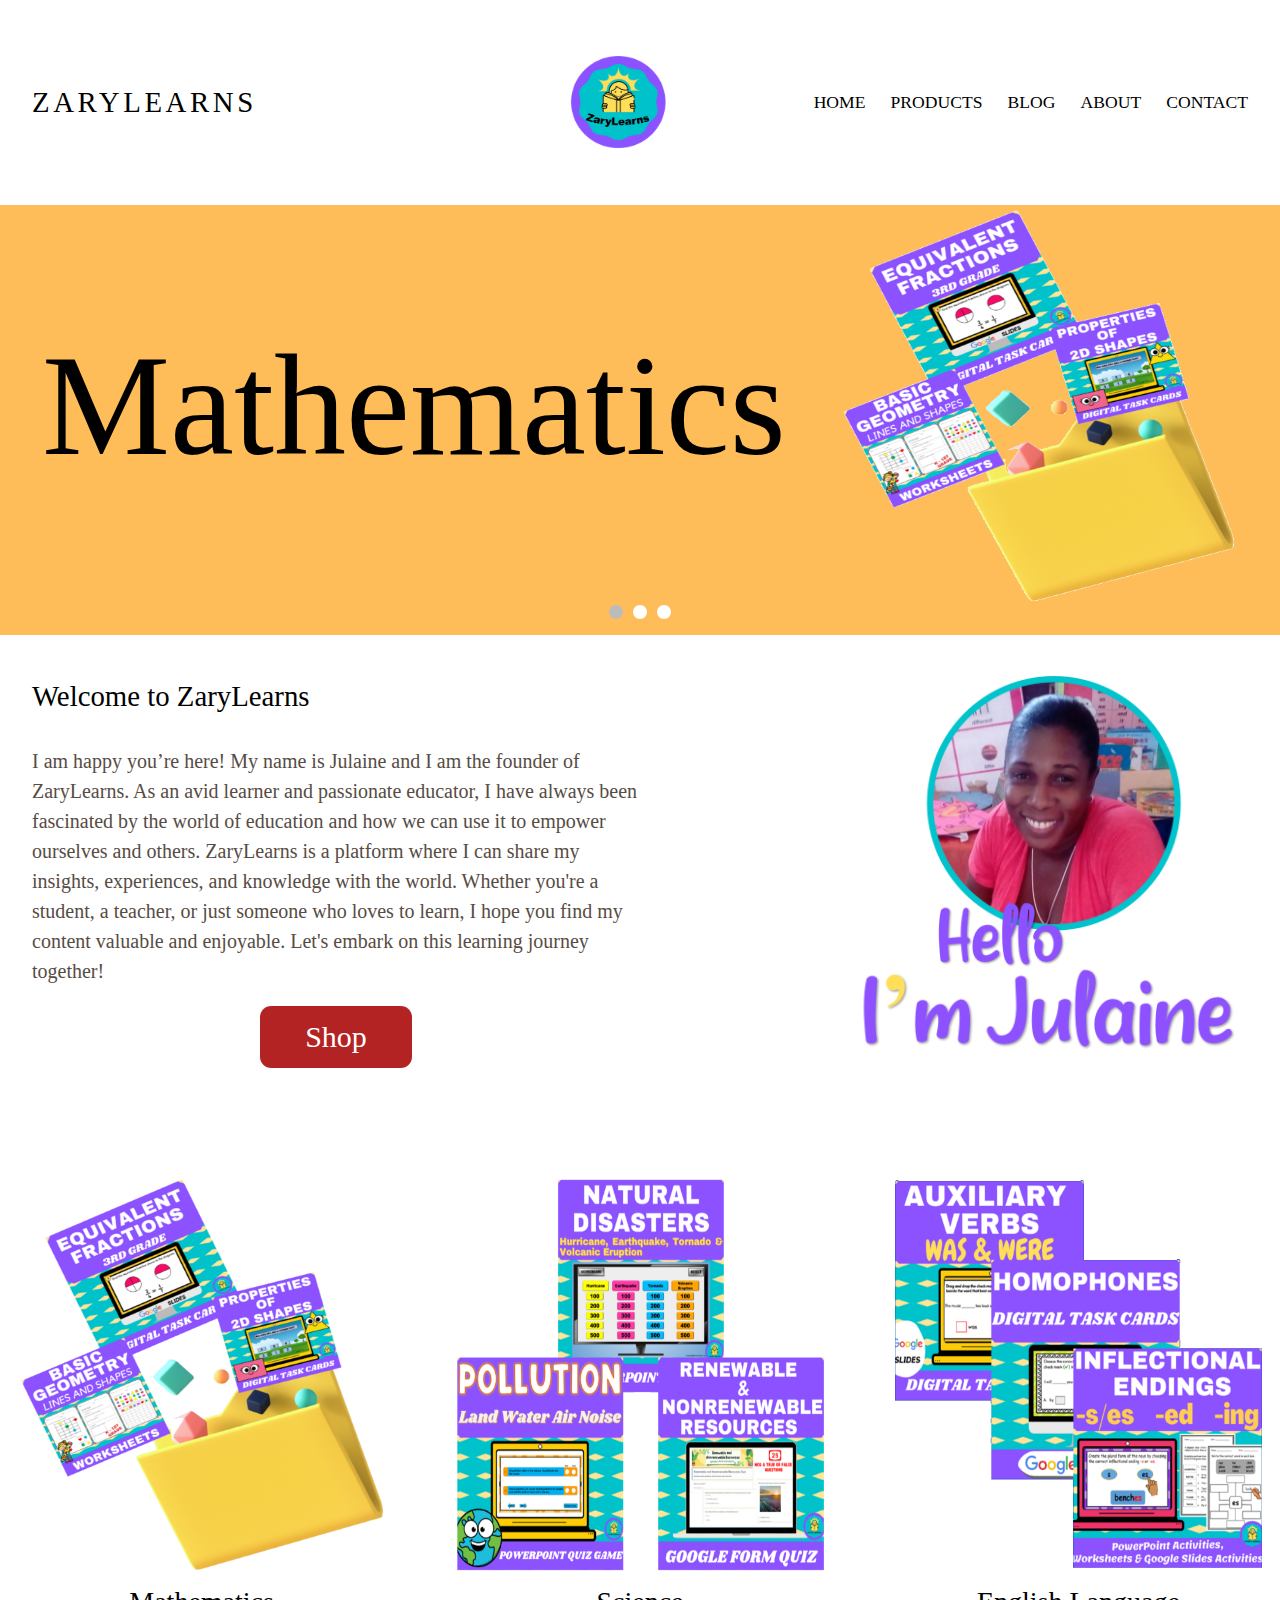
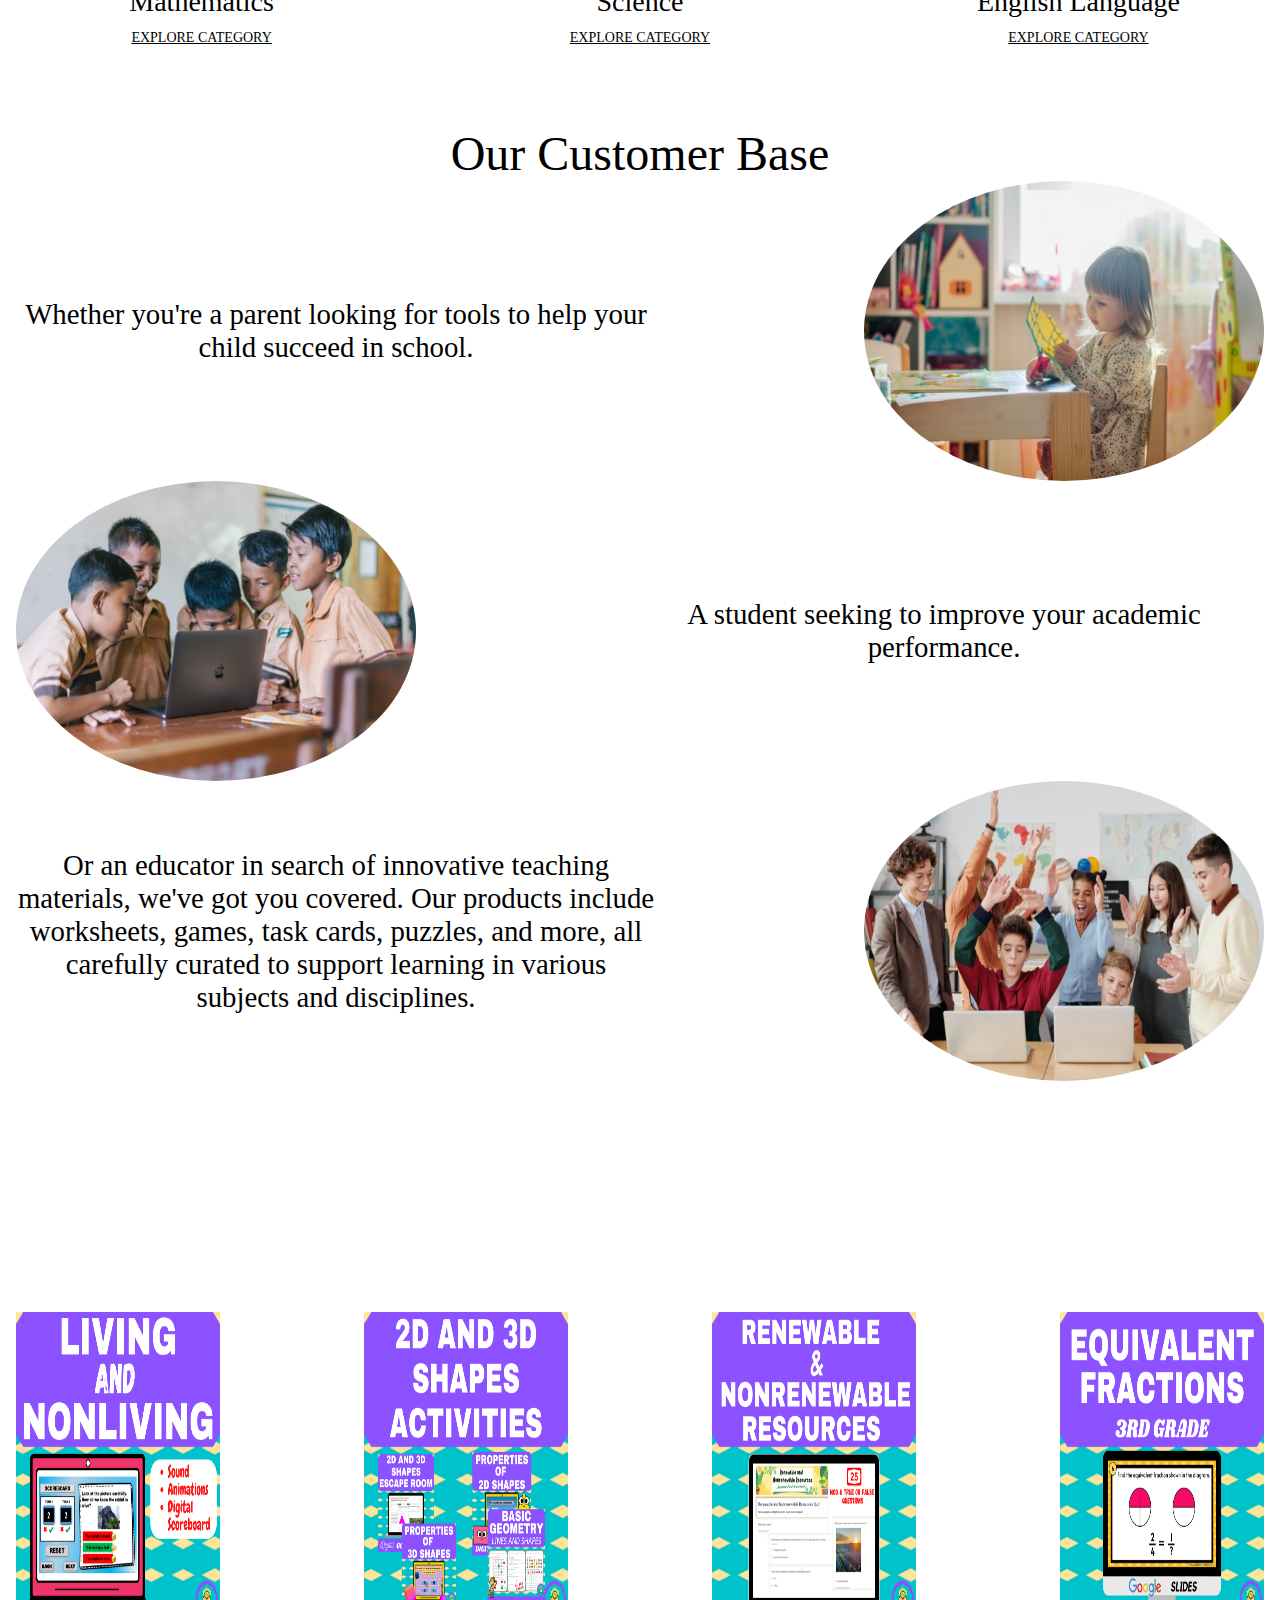
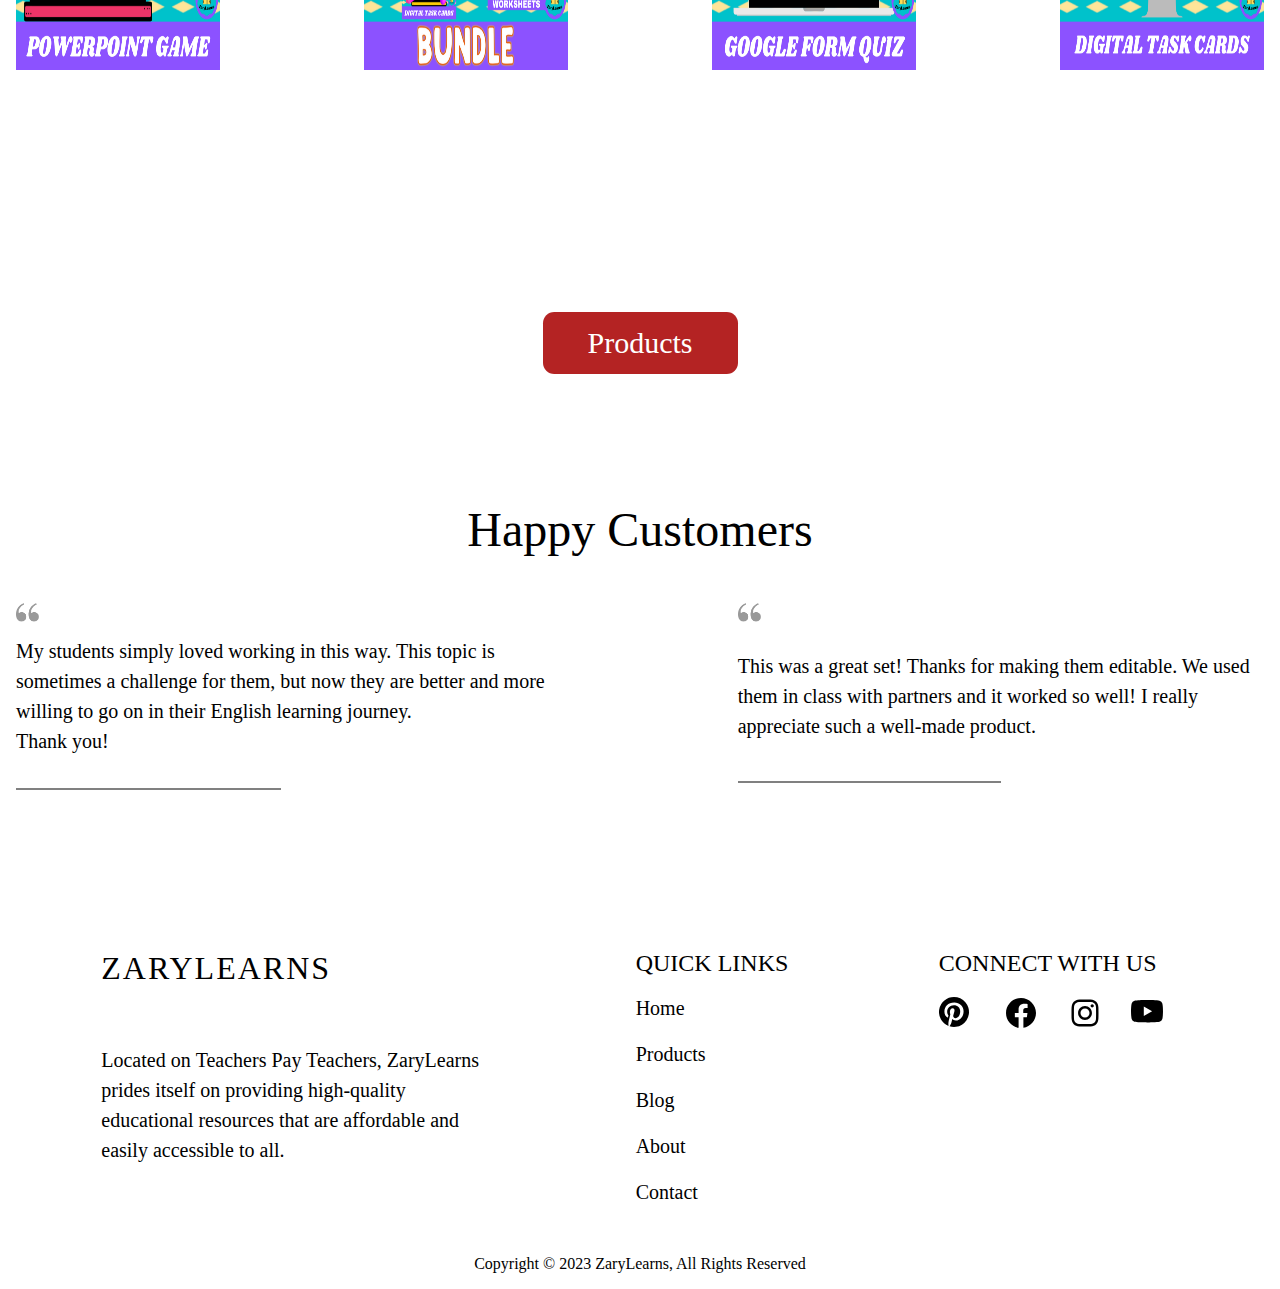
==== index.html @ a1a711f0 "update" ====
<!DOCTYPE html>
<html>
    <head>
        <meta charset="utf-8">
        <meta name="viewport" content="width=device-width, initial-scale=1.0">
        <meta name="description" content="Discover the best in affordable and accessible education. At ZaryLearns, our learning resources are designed 
        to help you achieve your learning goals, no matter your budget or background. Explore our resources and start your learning journey today.">
        <link rel="stylesheet" href="css/styles.css">
        <link rel="icon" type="image/png" href="https://www.zarylearns.com/assets/logo/LOGO.png">
        <title>ZaryLearns Educational Resources - Creating high-quality educational resources for teachers, parents and students. Our commitment to high-quality learning materials makes education accessible to everyone</title>
    </head>

    <body onload="initialize()">
        <script src="scripts/slider.js"></script>
        <script src="scripts/index.js"></script>

        <span id="top" onclick="top_function()"><svg style="color: white" xmlns="http://www.w3.org/2000/svg" width="28" height="28" fill="currentColor" class="bi bi-arrow-up-short" viewBox="0 0 16 16"> <path fill-rule="evenodd" d="M8 12a.5.5 0 0 0 .5-.5V5.707l2.146 2.147a.5.5 0 0 0 .708-.708l-3-3a.5.5 0 0 0-.708 0l-3 3a.5.5 0 1 0 .708.708L7.5 5.707V11.5a.5.5 0 0 0 .5.5z" fill="white"></path></svg></span>
        
        <div id="phone-menu">
            <div id="close-menu">
                <div class="close-svg" onclick="menu()">
                    <svg xmlns="http://www.w3.org/2000/svg" viewBox="0 0 24 24" width="32" height="32" aria-hidden="true" focusable="false">
                        <path d="M13 11.8l6.1-6.3-1-1-6.1 6.2-6.1-6.2-1 1 6.1 6.3-6.5 6.7 1 1 6.5-6.6 6.5 6.6 1-1z"></path>
                    </svg>
                </div>
            </div>
            <div id="menu-options">
                <span class="menu-option" onclick="_goto('_self', '/')">HOME</span>
                <span class="menu-option" onclick="_goto('_self', 'products')">PRODUCTS</span>
                <span class="menu-option" onclick="_goto('_self', 'blog')">BLOG</span>
                <span class="menu-option" onclick="_goto('_self', 'about')">ABOUT</span>
                <span class="menu-option" onclick="_goto('_self', 'contact')">CONTACT</span>
            </div>
        </div>

        <div id="grid-container">
            <header>
                <div class="header-div">
                    <div class="name-div">
                        <h1 onclick="_goto('_self', '/')" class="header-name">ZARYLEARNS</h1>
                    </div>

                    <div class="logo-div">
                        <img alt="ZaryLearns logo" src="assets/logo/LOGO.png" id="logo" onclick="_goto('_self', '/')">
                    </div>
                    
                    <div class="hamc-div">
                        <div class="hamc-option-div"><span class="hamc-option" onclick="_goto('_self', '/')">HOME</span></div>
                        <div class="hamc-option-div"><span class="hamc-option" onclick="_goto('_self', 'products')">PRODUCTS</span></div>
                        <div class="hamc-option-div"><span class="hamc-option" onclick="_goto('_self', 'blog')">BLOG</span></div>
                        <div class="hamc-option-div"><span class="hamc-option" onclick="_goto('_self', 'about')">ABOUT</span></div>
                        <div class="hamc-option-div"><span class="hamc-option" onclick="_goto('_self', 'contact')">CONTACT</span></div>
                    </div>

                    <div class="menu-container">
                        <div class="bars" onclick="menu()">
                            <div class="bar1"></div>
                            <div class="bar2"></div>
                            <div class="bar3"></div>
                        </div>
                    </div>
                </div>
            </header>

            <div id="content-footer-div">
                <div id="home-container">
                    <div role="img" class="repeated-pattern-background">
                        <div id="slider">
                            <div id="slider-columns">
                                <div id="slider-description-div">
                                    <span id="slider-description-span"></span>
                                </div>
        
                                <div id="slider-image-div">
                                    <img src="assets/images/nothing.png" id="slider-image">
                                </div>
                            </div>
        
                            <div class="slide-picker">
                                <div class="circles">
                                    <span class="circle" id="circle1" onclick="change_slide(this.id, true)"></span>
                                    <span class="circle" id="circle2" onclick="change_slide(this.id, true)"></span>
                                    <span class="circle" id="circle3" onclick="change_slide(this.id, true)"></span>
                                </div>
                            </div>
                        </div>
        
                        <div class="intro-categories-div">
                            <div class="shop-now-div">
                                <div id="introduction-div">
                                    <p>At ZaryLearns, we are committed to providing high-quality educational resources that are affordable
                                        and easily accessible to all. Our team of experts are dedicated to staying up-to-date with the latest
                                        educational trends and best practices to ensure that our products are relevant and effective.</p>
                                </div>
                                <div class="shop-now-button-div"><div class="shop-now-button" onclick="_goto('_blank', 'https://www.teacherspayteachers.com/Store/Zarylearns', this)">Shop</div></div>
                            </div>
                            <div id="meet-julaine">
                                <div class="meet-julaine-description-div">
                                    <span>
                                        <p class="about-intro">Welcome to ZaryLearns</p>
                                        <p class="light-font">
                                            I am happy you’re here! My
                                            name is Julaine and I am the founder of ZaryLearns. As an avid
                                            learner and passionate educator, I have always been fascinated by the
                                            world of education and how we can use it to empower ourselves and
                                            others. ZaryLearns is a platform where I can share my insights,
                                            experiences, and knowledge with the world. Whether you&#39;re a student, a
                                            teacher, or just someone who loves to learn, I hope you find my content
                                            valuable and enjoyable. Let&#39;s embark on this learning journey together!
                                        </p>
                                        <div class="shop-now-button-div"><div class="shop-now-button" onclick="_goto('_blank', 'https://www.teacherspayteachers.com/Store/Zarylearns', this)">Shop</div></div>
                                    </span>
                                    <div class="founder">
                                        <img src="assets/images/creator-pic.png" alt="founder-image" class="founder-image">
                                    </div>
                                </div>
                            </div>

                            <div class="home-categories">
                                <div id="categories-div">
                                    <div class="category">
                                        <img alt="Mathematics category" src="assets/images/mathematics.png" class="category-image" onclick="navigate_to_category('products', 'mathematics-category')">
                                        <span class="category-span"><h4 class="category-description" onclick="navigate_to_category('products', 'mathematics-category')">Mathematics</h4></span>
                                        <span class="category-span"><p class="explore-category" onclick="navigate_to_category('products', 'mathematics-category')">EXPLORE CATEGORY</p></span>
                                    </div>
                                    <div class="category">
                                        <img alt="Science category" src="assets/images/science.png" class="category-image" onclick="navigate_to_category('products', 'science-category')">
                                        <span class="category-span"><p class="category-description" onclick="navigate_to_category('products', 'science-category')">Science</p></span>
                                        <span class="category-span"><p class="explore-category" onclick="navigate_to_category('products', 'science-category')">EXPLORE CATEGORY</p></span>
                                    </div>
                                    <div class="category">
                                        <img alt="English Language category" src="assets/images/english-language.png" class="category-image" onclick="navigate_to_category('products', 'english-language-category')">
                                        <span class="category-span"><p class="category-description" onclick="navigate_to_category('products', 'english-language-category')">English Language</p></span>
                                        <span class="category-span"><p class="explore-category" onclick="navigate_to_category('products', 'english-language-category')">EXPLORE CATEGORY</p></span>
                                    </div>
                                </div>
                            </div>
                        </div>
                    </div>
                    
    
                    <div class="zarylearns-description">
                        <h2 class="testimonial-title">Our Customer Base</h2>
                        <div class="description">
                            <div class="zarylearns-description-text-div">
                                <p>Whether you're a parent looking for tools to help your child succeed in school.</p>
                            </div>
                            <div class="zarylearns-description-image-div">
                                <img alt="a child learning at home" src="assets/images/pexels-natalie-bond-3913426.jpg" class="zarylearns-description-image">
                            </div>
                        </div>
                        <div class="description">
                            <div class="zarylearns-description-image-div">
                                <img alt="students learning at school" src="assets/images/pexels-agung-pandit-wiguna-3401403.jpg" class="zarylearns-description-image">
                            </div>
                            <div class="zarylearns-description-text-div">
                                <p>A student seeking to improve your academic performance.</p>
                            </div>
                        </div>
                        <div class="description">
                            <div class="zarylearns-description-text-div">
                                <p>Or an educator in search of innovative teaching materials, we've got you covered.
                                    Our products include worksheets, games, task cards, puzzles, and more,
                                    all carefully curated to support learning in various subjects and disciplines.</p>
                            </div>
                            <div class="zarylearns-description-image-div">
                                <img alt="an educator teaching class" src="assets/images/pexels-max-fischer-5212700.jpg" class="zarylearns-description-image">
                            </div>
                        </div>
                    </div>
    
                    <div class="featured-div">
                        <div class="featured-title-div">
                            <h2 class="featured-title">Featured Products</h2>
                        </div>
                        <div class="featured-products-div">
                            <div class="featured-product" onclick="_goto('_blank', 'https://www.teacherspayteachers.com/Product/-Living-and-Non-living-Things-PowerPoint-Game-8431330')">
                                <img alt="Living and non-living things" src="assets/products-cover/science/17.png" class="featured-product-image">
                                <h4 class="featured-description">Living and non-living things</h4>
                                <p class="featured-link">View on Teachers Pay Teachers</p>
                                <h4 class="featured-description">$4.50</h4>
                            </div>
                            <div class="featured-product" onclick="_goto('_blank', 'https://www.teacherspayteachers.com/Product/Math-Geometry-2D-AND-3D-Shapes-Digital-Activities-and-Worksheets-Bundle-6973061')">
                                <img alt="2D and 3D shapes" src="assets/products-cover/mathematics/22.png" class="featured-product-image">
                                <h4 class="featured-description">2D and 3D shapes</h4>
                                <p class="featured-link">View on Teachers Pay Teachers</p>
                                <h4 class="featured-description">$10.40</h4>
                            </div>
                            <div class="featured-product" onclick="_goto('_blank', 'https://www.teacherspayteachers.com/Product/Renewable-and-Nonrenewable-ResourcesEnergy-Quiz--8726096')">
                                <img alt="Renewable and Non-Renewable Resources" src="assets/products-cover/science/20.png" class="featured-product-image">
                                <h4 class="featured-description">Renewable and nonrenewable resources</h4>
                                <p class="featured-link" onclick="_goto('_blank', 'https://www.teacherspayteachers.com/Product/Renewable-and-Nonrenewable-ResourcesEnergy-Quiz--8726096')">View on Teachers Pay Teachers</p>
                                <h4 class="featured-description">$2.50</h4>
                            </div>
                            <div class="featured-product" onclick="_goto('_blank', 'https://www.teacherspayteachers.com/Product/Equivalent-Fractions-Digital-Task-Cards-3rd-Grade-Math--8585142')">
                                <img alt="Equivalent Fractions" src="assets/products-cover/mathematics/37.png" class="featured-product-image">
                                <h4 class="featured-description">Equivalent fractions</h4>
                                <p class="featured-link">View on Teachers Pay Teachers</p>
                                <h4 class="featured-description">$3.00</h4>
                            </div>
                        </div>
                        <div class="shop-now-button-div"><div class="shop-now-button" onclick="_goto('_self', 'products')">Products</div></div>
                    </div>
    
                    <div class="testimonial-div">
                        <div class="testimonial-title-div">
                            <h2 class="testimonial-title">Happy Customers</h2>
                        </div>
                        <div class="testimonial-columns">
                            <div class="testimonial-column">
                                <div id="testimonial-quote-img-div">
                                    <img alt="testimonial quotation mark" src="assets/images/quote.png" class="testimonial-quote-img">
                                </div>
                                <div class="testimonial-text-customer-div">
                                    <div class="testimonial-text">
                                        <p>My students simply loved working in this way. This topic is
                                            sometimes a challenge for them, but now they are better
                                            and more willing to go on in their English learning journey.<br>Thank you!</p>
                                    </div>
                                    <div class="testimonial-customer">
                                        <div></div>
                                        <div></div>
                                    </div>
                                </div>
                            </div>
                            
                            <div class="testimonial-column">
                                <div id="testimonial-quote-img-div">
                                    <img alt="testimonial quotation mark" src="assets/images/quote.png" class="testimonial-quote-img">
                                </div>
                                <div class="testimonial-text-customer-div">
                                    <div class="testimonial-text">
                                        <p>This was a great set! Thanks for making them editable.
                                            We used them in class with partners and it worked so well!
                                            I really appreciate such a well-made product.</p>
                                    </div>
                                    <div class="testimonial-customer">
                                        <div></div>
                                        <div></div>
                                    </div>
                                </div>
                            </div>
                        </div>
                    </div>
                </div>

                <footer>
                    <div role="img" class="repeated-pattern-background">
                        <div class="footer-content">
                            <div class="footer-column company-footer-column">
                                <div class="company-name-div">
                                    <h2 class="company-name" onclick="_goto('_self', '/')">ZARYLEARNS</h2>
                                </div>
                                <div class="company-footer-description">
                                    <p>Located on <span class="tpt-link" onclick="_goto('_blank', 'https://www.teacherspayteachers.com/Store/Zarylearns')">Teachers Pay Teachers</span>, ZaryLearns prides itself on providing
                                        high-quality educational resources that are affordable and easily accessible to all.</p>
                                </div>
                            </div>
                            <div class="footer-column quick-links-column">
                                <div>
                                    <h2 class="quick-link-title">QUICK LINKS</h2>
                                </div>
                                <div>
                                    <p class="quick-link" onclick="_goto('_self', '/')">Home</p>
                                </div>
                                <div>
                                    <p class="quick-link" onclick="_goto('_self', 'products')">Products</p>
                                </div>
                                <div>
                                    <p class="quick-link" onclick="_goto('_self', 'blog')">Blog</p>
                                </div>
                                <div>
                                    <p class="quick-link" onclick="_goto('_self', 'about')">About</p>
                                </div>
                                <div>
                                    <p class="quick-link" onclick="_goto('_self', 'contact')">Contact</p>
                                </div>
                            </div>
                            <div class="footer-column connect-with-us-column">
                                <div class="connect-with-us-title-div">
                                    <h2 class="quick-link-title">CONNECT WITH US</h2>
                                </div>
                                <div class="socials-svg-div">
                                    <div class="social-svg" style="padding-top: 0.23em;">
                                        <svg onclick="_goto('_blank', 'https://www.pinterest.com/futurelearning02/_created/')" width="45" height="45" viewBox="0 0 24 24" version="1.1" xmlns="http://www.w3.org/2000/svg" aria-hidden="true" focusable="false"><path class="svg-path" d="M8 0a8 8 0 0 0-2.915 15.452c-.07-.633-.134-1.606.027-2.297.146-.625.938-3.977.938-3.977s-.239-.479-.239-1.187c0-1.113.645-1.943 1.448-1.943.682 0 1.012.512 1.012 1.127 0 .686-.437 1.712-.663 2.663-.188.796.4 1.446 1.185 1.446 1.422 0 2.515-1.5 2.515-3.664 0-1.915-1.377-3.254-3.342-3.254-2.276 0-3.612 1.707-3.612 3.471 0 .688.265 1.425.595 1.826a.24.24 0 0 1 .056.23c-.061.252-.196.796-.222.907-.035.146-.116.177-.268.107-1-.465-1.624-1.926-1.624-3.1 0-2.523 1.834-4.84 5.286-4.84 2.775 0 4.932 1.977 4.932 4.62 0 2.757-1.739 4.976-4.151 4.976-.811 0-1.573-.421-1.834-.919l-.498 1.902c-.181.695-.669 1.566-.995 2.097A8 8 0 1 0 8 0z"/></svg>
                                    </div>
                                    <div class="social-svg">
                                        <svg onclick="_goto('_blank', 'https://www.facebook.com/profile.php?id=100076101679346')" width="36" height="36" viewBox="0 0 24 24" version="1.1" xmlns="http://www.w3.org/2000/svg" aria-hidden="true" focusable="false"><path class="svg-path" d="M12 2C6.5 2 2 6.5 2 12c0 5 3.7 9.1 8.4 9.9v-7H7.9V12h2.5V9.8c0-2.5 1.5-3.9 3.8-3.9 1.1 0 2.2.2 2.2.2v2.5h-1.3c-1.2 0-1.6.8-1.6 1.6V12h2.8l-.4 2.9h-2.3v7C18.3 21.1 22 17 22 12c0-5.5-4.5-10-10-10z"></path></svg>
                                    </div>
                                    <div class="social-svg">
                                        <svg onclick="_goto('_blank', 'https://www.instagram.com/jr_zarylearns/')" width="36" height="36" viewBox="0 0 24 24" version="1.1" xmlns="http://www.w3.org/2000/svg" aria-hidden="true" focusable="false"><path class="svg-path" d="M12,4.622c2.403,0,2.688,0.009,3.637,0.052c0.877,0.04,1.354,0.187,1.671,0.31c0.42,0.163,0.72,0.358,1.035,0.673 c0.315,0.315,0.51,0.615,0.673,1.035c0.123,0.317,0.27,0.794,0.31,1.671c0.043,0.949,0.052,1.234,0.052,3.637 s-0.009,2.688-0.052,3.637c-0.04,0.877-0.187,1.354-0.31,1.671c-0.163,0.42-0.358,0.72-0.673,1.035 c-0.315,0.315-0.615,0.51-1.035,0.673c-0.317,0.123-0.794,0.27-1.671,0.31c-0.949,0.043-1.233,0.052-3.637,0.052 s-2.688-0.009-3.637-0.052c-0.877-0.04-1.354-0.187-1.671-0.31c-0.42-0.163-0.72-0.358-1.035-0.673 c-0.315-0.315-0.51-0.615-0.673-1.035c-0.123-0.317-0.27-0.794-0.31-1.671C4.631,14.688,4.622,14.403,4.622,12 s0.009-2.688,0.052-3.637c0.04-0.877,0.187-1.354,0.31-1.671c0.163-0.42,0.358-0.72,0.673-1.035 c0.315-0.315,0.615-0.51,1.035-0.673c0.317-0.123,0.794-0.27,1.671-0.31C9.312,4.631,9.597,4.622,12,4.622 M12,3 C9.556,3,9.249,3.01,8.289,3.054C7.331,3.098,6.677,3.25,6.105,3.472C5.513,3.702,5.011,4.01,4.511,4.511 c-0.5,0.5-0.808,1.002-1.038,1.594C3.25,6.677,3.098,7.331,3.054,8.289C3.01,9.249,3,9.556,3,12c0,2.444,0.01,2.751,0.054,3.711 c0.044,0.958,0.196,1.612,0.418,2.185c0.23,0.592,0.538,1.094,1.038,1.594c0.5,0.5,1.002,0.808,1.594,1.038 c0.572,0.222,1.227,0.375,2.185,0.418C9.249,20.99,9.556,21,12,21s2.751-0.01,3.711-0.054c0.958-0.044,1.612-0.196,2.185-0.418 c0.592-0.23,1.094-0.538,1.594-1.038c0.5-0.5,0.808-1.002,1.038-1.594c0.222-0.572,0.375-1.227,0.418-2.185 C20.99,14.751,21,14.444,21,12s-0.01-2.751-0.054-3.711c-0.044-0.958-0.196-1.612-0.418-2.185c-0.23-0.592-0.538-1.094-1.038-1.594 c-0.5-0.5-1.002-0.808-1.594-1.038c-0.572-0.222-1.227-0.375-2.185-0.418C14.751,3.01,14.444,3,12,3L12,3z M12,7.378 c-2.552,0-4.622,2.069-4.622,4.622S9.448,16.622,12,16.622s4.622-2.069,4.622-4.622S14.552,7.378,12,7.378z M12,15 c-1.657,0-3-1.343-3-3s1.343-3,3-3s3,1.343,3,3S13.657,15,12,15z M16.804,6.116c-0.596,0-1.08,0.484-1.08,1.08 s0.484,1.08,1.08,1.08c0.596,0,1.08-0.484,1.08-1.08S17.401,6.116,16.804,6.116z"></path></svg>
                                    </div>
                                    <div class="social-svg" style="padding-top: 0.1875em;">
                                        <svg onclick="_goto('_blank', 'https://www.youtube.com/@zarylearns')" width="48" height="48" viewBox="0 0 24 24" version="1.1" xmlns="http://www.w3.org/2000/svg" aria-hidden="true" focusable="false"><path class="svg-path" d="M8.051 1.999h.089c.822.003 4.987.033 6.11.335a2.01 2.01 0 0 1 1.415 1.42c.101.38.172.883.22 1.402l.01.104.022.26.008.104c.065.914.073 1.77.074 1.957v.075c-.001.194-.01 1.108-.082 2.06l-.008.105-.009.104c-.05.572-.124 1.14-.235 1.558a2.007 2.007 0 0 1-1.415 1.42c-1.16.312-5.569.334-6.18.335h-.142c-.309 0-1.587-.006-2.927-.052l-.17-.006-.087-.004-.171-.007-.171-.007c-1.11-.049-2.167-.128-2.654-.26a2.007 2.007 0 0 1-1.415-1.419c-.111-.417-.185-.986-.235-1.558L.09 9.82l-.008-.104A31.4 31.4 0 0 1 0 7.68v-.123c.002-.215.01-.958.064-1.778l.007-.103.003-.052.008-.104.022-.26.01-.104c.048-.519.119-1.023.22-1.402a2.007 2.007 0 0 1 1.415-1.42c.487-.13 1.544-.21 2.654-.26l.17-.007.172-.006.086-.003.171-.007A99.788 99.788 0 0 1 7.858 2h.193zM6.4 5.209v4.818l4.157-2.408L6.4 5.209z"/></svg>
                                    </div>
                                </div>
                            </div>
                        </div>
    
                        <div class="copyright">
                            <p>Copyright &#169 2023 ZaryLearns, All Rights Reserved</p>
                        </div>
                    </div>
                </footer>
            </div>
        </div>
    </body>
</html>
---- css/styles.css ----
body { 
    background-color: white;
    margin: 0px;
}

.special-color { 
    color: #574c44;
}

#grid-container { 
    display: grid;
    grid-template-rows: auto auto auto;
}

h1 { 
    margin: 0;
}

h2 { 
    margin: 0;
}

h4 { 
    margin: 0;
}

p { 
    margin: 0;
}

img { 
    display: block;
    max-width: 100%;
}

header { 
    display: grid;
    grid-template-rows: auto;
    min-height: 12.8em;
}

#top { 
    display: none;
    position: fixed;
    right: 0.0625em;
    bottom: 1.25em;
    background-color: rgba(83, 83, 83, 0.8);
    border: none;
    outline: none;
    border-radius: 0.2em;
    z-index: 99;
    cursor: pointer;
}

.header-div {
    display: grid;
    grid-template-columns: 1fr 1fr 1fr;
    margin: 0 2em;
}

.header-name { 
    font-size: clamp(0.75em, 1em + 1vw, 7em);
    font-weight: 100;
    letter-spacing: 0.125em;
    width: fit-content;
    position: relative;
    top: 50%;
    transform: translateY(-50%);
    cursor: pointer;
    margin-right: auto;
}

.logo-div { 
    text-align: center;
}

#logo {
    width: 6.25em;
    height: 6.25em;
    cursor: pointer;
    position: relative;
    top: 50%;
    transform: translateY(-50%);
    margin: 0 auto;
}

.hamc-div { 
    display: grid;
    grid-template-columns: auto auto auto auto auto;
    column-gap: clamp(0em, 0.7em + 1vw, 3em);
    font-size: clamp(0em, 0.09em + 10vw, 1.1em);
    width: fit-content;
    margin-left: auto;
}

.hamc-option-div { 
    height: fit-content;
    position: relative;
    top: 50%;
    transform: translateY(-50%);
}

.hamc-option { 
    cursor: pointer;
}

.hamc-option:hover { 
    text-decoration: underline;
}

.dropdown { 
    position: relative;
    display: inline-block;
    height: fit-content;
}

.dropdown-content { 
    display: none;
    position: absolute;
    background-color: white;
    min-width: 8.75em;
    box-shadow: 0px 8px 16px 0px rgba(0,0,0,0.2);
    z-index: 1;
}

.dropdown:hover .dropdown-content { 
    display: grid;
}

.dropdown-content p { 
    border: 1px solid gray;
    padding: 10px 10px;
    cursor: pointer;
}

.dropdown-content p:hover { 
    background-color: rgb(180, 179, 179);
}

.menu-container {
    display: none;
    cursor: pointer;
    position: relative;
    height: fit-content;
    top: 50%;
    transform: translateY(-50%);
}

.bars {
    width: fit-content;
    margin-left: auto;
}

.bar1, .bar2, .bar3 { 
    width: 2em;
    height: 0.3125em;
    background-color: #333;
    margin-top: 0.375em;
    transition: 0.4s;
}

.change .bar1 { 
    transform: translate(0, 0.6875em) rotate(-45deg);
}

.change .bar2 { 
    opacity: 0;
}

.change .bar3 { 
    transform: translate(0, -0.6875em) rotate(45deg);
}

#products-container { 
    display: grid;
    row-gap: 5em;
}

#home-container { 
    display: grid;
    row-gap: 5em;
}

#home-container .repeated-pattern-background { 
    display: grid;
    row-gap: clamp(1em, 1em + 2vw, 7em);  
}

#about-container {
    display: grid;
    row-gap: 5em;
}

#contact-container { 
    display: grid;
    row-gap: 5em;
}

#blog-container { 
    display: grid;
    row-gap: 5em;
}

.banner-search-div { 
    display: grid;
    row-gap: 5em;
}

#search-container { 
    display: flex;
    flex-direction: row;
    margin: 0 auto;
    width: 50%;
}

#search-field { 
    border: 1px solid rgb(168, 167, 167);
    border-top-right-radius: 0.5em;
    border-bottom-right-radius: 0.5em;
    padding: 1em;
    cursor: text;
    width: 100%;
    color: rgb(182, 178, 178);
    font-size: 1.25em;
    outline: none;
}

#search-field:focus { 
    -webkit-box-shadow: #00c2cb 0px 0px 4px;
    -moz-box-shadow: #00c2cb 0px 0px 4px;
    box-shadow: #00c2cb 0px 0px 4px;
    color: #574c44;
}

#search-icon-svg-div { 
    position: relative;
    top: 50%;
    transform: translateY(-50%);
    padding: 0 1em;

}

#search-icon { 
    width: fit-content;
    float: right;
    cursor: pointer;
    background-color: #ffde59;
    border-top-left-radius: 0.5em;
    border-bottom-left-radius: 0.5em;
}

#search-icon:hover { 
    background-color: #c5b162;
}

.blog-container-content { 
    display: grid;
    grid-template-columns: auto auto;
    padding: 0 2em;
}

.blog-posts-div {
    display: grid;
    row-gap: 3em;
}

.thumbnail { 
    height: fit-content;
}

.blog-post-thumbnail { 
    width: 15.625em;
    height: 16em;
    border-radius: 0.75em;
}

.post { 
    display: grid;
    grid-template-columns: auto auto;
    column-gap: 2em;
    max-width: 70em;
    height: fit-content;
    padding: 1em;
    border: 4px solid transparent;
    border-radius: 0.75em;
}

.blog-snippet { 
    display: grid;
    row-gap: 1em;
}

.blog-snippet p { 
    font-size: 1.25em;
    line-height: 1.3;
    color: #574c44;
    height: fit-content;
}

.read-more { 
    height: 40px;
    width: 50%;
    padding: 0.25em;
    background-color: #8c52ff;
    border-radius: 0.5em;
    text-align: center;
    display: flex;
    flex-direction: column;
    cursor: pointer;
    margin-top: 1em;
}

.read-more p { 
    margin: auto 0;
    color: white;
}

.read-more:hover { 
    color: rgb(219, 218, 218);
    background-color: #6f45c4;
}

.post-div { 
    display: grid;
    row-gap: 1em;
}

.post-hr { 
    margin: 0 auto;
    width: 80%;
    height: 1px;
    background-color: gray;
}

.founder { 
    margin-left: auto;
}

.founder-image { 
    max-height: 25em;
    max-width: 25em;
}

#content-footer-div { 
    display: grid;
    row-gap: 4em;
}

.repeated-pattern-background { 
    background-position: 50% 50%;
    background-image: url('https://www.zarylearns.com/assets/images/pattern.png');
}

#slider { 
    background-image: linear-gradient(to right, #ffbd59, #ffbd59);
    display: grid;
    grid-template-rows: auto auto;
    padding: 0 1em;
    height: fit-content;
}

#slider-columns { 
    display: grid;
    grid-template-columns: auto auto;
}

#slider-description-div { 
    display: grid;
    grid-template-rows: auto auto;
    text-align: center;
    height: fit-content;
    position: relative;
    top: 50%;
    transform: translateY(-50%);
}

#slider-description-span { 
    font-size: clamp(0em, 1em + 10vw, 9.375em);
    font-weight: 100;
    width: fit-content;
    margin: 0 auto;
}

.browse-div { 
    text-align: center;
    height: fit-content;
    padding-top: 15px;
}

#browse { 
    align-self: center;
    background-color: rgba(180,35,35,255);
    border: 2px white solid;
    border-radius: 4px;
    padding: 5px 10px;
    color: white;
    font-size: 30px;
    width: fit-content;
    cursor: pointer;
}

#slider-image-div { 
    height: fit-content;
    position: relative;
    top: 50%;
    transform: translateY(-50%);
}

#slider-image {
    width: clamp(10em, 10em + 40vw, 25em);
    height: clamp(10em, 10em + 40vw, 25em);
    margin: 0 auto;
}

.slide-picker { 
    text-align: center;
    cursor: default;
}

.circles { 
    display: grid;
    grid-template-columns: auto auto auto;
    column-gap: 0.625em;
    width: fit-content;
    margin: 0 auto;
    margin-bottom: 1em;
}

.circle { 
    height: 0.875em;
    width: 0.875em;
    background-color: white;
    border-radius: 50%;
    display: inline-block;
    cursor: pointer;
}

.fade-in {
    animation: fadeIn 3s;
}

@keyframes fadeIn { 
    0% { opacity: 0; }
    100% { opacity: 1; }
}

.intro-categories-div { 
    display: grid;
    row-gap: clamp(1em, 1em + 7vw, 7em);
    padding: 0 1em; 
}
.shop-now-div { 
    display: none;
    /* display: grid; */
    grid-template-rows: auto auto;
    row-gap: 2.5em;
}

#introduction-div { 
    text-align: center;
    max-width: 90em;
    margin: 0 auto;
}

#introduction-div p { 
    align-self: center;
    font-size: clamp(1em, 1em + 1vw, 2em);
    line-height: 140%;
}

.shop-now-button-div { 
    text-align: center;
}

.shop-now-button { 
    background-color: rgba(180,35,35,255);
    border-radius: 0.375em;
    color: white;
    padding: 0.475em 1.50em;
    font-size: 1.875em;
    width: fit-content;
    cursor: pointer;
    margin: 0 auto;
}

.shop-now-button:hover { 
    background-color: gray;
}

.home-categories { 
    display: grid;
    row-gap: 4.5em;
}

#categories-div { 
    height: fit-content;
    width: fit-content;
    display: grid;
    grid-template-columns: repeat(3, minmax(0em, 35em));
    column-gap: clamp(1em, 1em + 4vw, 12em);
    margin: 0 auto;
}

.category {
    display: grid;
    grid-template-rows: auto auto auto;
    row-gap: 0.75em;
    height: fit-content;
    text-align: center;
}

.category-image {
    width: clamp(10em, 10em + 40vw, 25em);
    height: clamp(10em, 10em + 40vw, 25em);
    margin: 0 auto;
    cursor: pointer;
    transition: all .2s ease-in-out;
}

.category-image:hover { 
    transform: scale(1.1);
}

.category-span * { 
    margin: 0 auto;
    width: fit-content;
}

.category-description { 
    font-size: 1.75em;
    font-weight: 100;
    cursor: pointer;
}

.explore-category { 
    font-size: 0.875em;
    text-decoration: underline;
    cursor: pointer;
}

.home-explore-category-div { 
    text-align: center;
    width: fit-content;
    height: fit-content;
    margin: 0 auto;
    cursor: pointer;
    display: inline-block;
}

.home-explore-category-div:hover { 
    text-decoration: underline;
}

.description-heading { 
    font-size: clamp(0.75em, 1em + 1vw, 7em);
    font-weight: 100;
    text-align: center;
}

.zarylearns-description { 
    display: grid;
    grid-template-rows: auto auto auto;
    padding: 0 1em; 
}

.description { 
    display: grid;
    grid-template-columns: auto auto;
    column-gap: clamp(5em, 5em + 10vw, 28em);
    width: fit-content;
    height: fit-content;
    margin: 0 auto;
}

.zarylearns-description-text-div { 
    text-align: center;
    font-size: clamp(1em, 1em + 1vw, 2em);
    font-weight: 100;
    max-width: 50em;
    height: fit-content;
    position: relative;
    top: 50%;
    transform: translateY(-50%);
}

/* .zarylearns-description-image-div { 
    text-align: center;
} */

.zarylearns-description-image { 
    height: clamp(1em, 12em + 10vw, 18.75em);
    width: clamp(1em, 20em + 10vw, 25em);
    border-radius: 50%;
    margin: 0 auto;
}

.featured-div { 
    background: linear-gradient(rgba(0, 0, 0, 0.8), rgba(0, 0, 0, 0.8)),url('https://www.zarylearns.com/assets/images/dim-background-image.png');
    background-position:50% 50%;
    background-repeat: repeat;
    background-attachment: fixed;
    display: grid;
    grid-template-rows: auto auto auto;
    row-gap: 3em;
    padding: 3em 1em;
    color: white;
}

.featured-title-div { 
    height: fit-content;
}

.featured-title { 
    font-size: clamp(1em, 1em + 5vw, 3em);
    font-weight: 300;
    width: fit-content;
    margin: 0 auto;
}

.featured-products-div { 
    display: grid;
    grid-template-columns: repeat(4, minmax(0em, 15.625em));
    width: fit-content;
    height: fit-content;
    margin: 0 auto;
    column-gap: clamp(0em, 1em + 10vw, 10em);

}

.featured-product { 
    max-width: 15.625em;
    display: grid;
    row-gap: 0.5em;
    transition: all .2s ease-in-out;
    cursor: pointer;
}

.featured-product:hover { 
    transform: scale(1.1)
}

.featured-product-image { 
    width: 15.625em;
    height: 22.375em;
    cursor: pointer;
}

.featured-description { 
    font-size: 1.75em;
    font-weight: 100;
    height: fit-content;
}

.featured-link { 
    font-size: 1.125em;
    text-decoration: underline;
    cursor: pointer;
    height: fit-content;
}

.testimonial-div { 
    height: fit-content;
    display: grid;
    grid-template-rows: auto auto;
    row-gap: 2em;
    padding: 0 1em; 
}

.testimonial-title-div { 
    height: fit-content;
}

.testimonial-title { 
    font-size: clamp(1em, 1em + 5vw, 3em);
    font-weight: 300;
    width: fit-content;
    margin: 0 auto;
}

.testimonial-columns {
    display: grid;
    grid-template-columns: auto auto;
    column-gap: 12em;
    margin: 0 auto;
}

.testimonial-column { 
    display: grid;
    grid-template-rows: auto auto;
    max-width: 40em;
}

#testimonial-quote-img-div {
    height: fit-content;
}

.testimonial-quote-img { 
    height: 2.9375em;
    width: 1.4375em;
}

.testimonial-text-customer-div { 
    display: grid;
    row-gap: 2em;
}

.testimonial-text {
    font-size: 1.25em;
    line-height: 150%;
}

.testimonial-customer { 
    display: grid;
    grid-template-columns: auto auto;
    height: fit-content;
}

.testimonial-customer div:nth-child(1) { 
    border-top: 2px solid gray;
}

footer .repeated-pattern-background { 
    display: grid;
    padding: 0 1em; 
}

.footer-content { 
    display: grid;
    grid-template-columns: auto auto auto;
    grid-template-rows: auto auto;
    column-gap: clamp(5em, 7em + 3vw, 24em);
    width: fit-content;
    margin: 0 auto;
    padding: 6em 0 3em 0;
}

.company-footer-column {
    display: grid;
    row-gap: 1em;
    max-width: 24em;
}

.company-name-div { 
    height: fit-content;
}

.company-name { 
    font-size: 2.0em;
    font-weight: 100;
    margin: 0;
    letter-spacing: 2px;
    cursor: pointer;
}

.company-footer-description { 
    font-size: 1.25em;
    line-height: 150%;
}

.tpt-link { 
    cursor: pointer;
    transition: all .2s ease-in-out;
    display: inline-block;
}

.tpt-link:hover { 
    text-decoration: underline;
}

.quick-links-column { 
    display: grid;
    row-gap: 1em;
    height: fit-content;
    width: fit-content;
}

.quick-link-title { 
    font-size: 1.50em;
    font-weight: 100;
    margin: 0;
}

.quick-link { 
    width: fit-content;
    font-size: 1.25em;
    line-height: 150%;
    cursor: pointer;
}

.quick-link:hover {
    text-decoration: underline;
}

.connect-with-us-column { 
    height: fit-content;
    display: grid;
    row-gap: 1em;
}

.connect-with-us-title-div { 
    height: fit-content;
}

.socials-svg-div { 
    display: grid;
    grid-template-columns: auto auto auto auto;
    column-gap: 1em;
    width: fit-content;
}

.social-svg { 
    height: 3em;
    width: 3em;
    cursor: pointer;
    transition: all .2s ease-in-out;
    margin: auto 0;
}

.social-svg:hover { 
    transform: scale(1.1);
}

.svg-path { 
    margin: 0 auto;
}
.copyright { 
    text-align: center;
    padding-bottom: 1em;
}

.products-landing-background { 
    background-position:50% 50%;
    background-image: url('https://www.zarylearns.com/assets/images/products-banner.png');
    background-repeat: repeat;
    background-attachment: scroll;
    color: white;
    text-align: center;
    min-height: 532px;
    font-size: clamp(0em, 1em + 10vw, 8em);
    font-weight: 600;
    letter-spacing: 0.10em;
    display: flex;
    justify-content: center;
    flex-direction: column;
}

.products-categories-div { 
    display: grid;
    row-gap: 3em;
    height: fit-content;
    padding: 0 1em;
}

.product-category { 
    display: grid;
    row-gap: 3em;
    margin: 0 auto;
    width: fit-content;
}

.products-category-title-div { 
    height: fit-content;
    display: grid;
    row-gap: 1em;
}

.products-category-title { 
    font-size: clamp(1em, 1em + 10vw, 3.4375em);
    font-weight: 100;
}

.products-category-punchline { 
    font-size: 1.25em;
}

.product-category-title-underline { 
    height: fit-content;
    width: 50%;
    border-bottom: 2px solid gray;
}

.category-columns { 
    display: grid;
    grid-template-columns: repeat(2, minmax(0em, 35em));
    column-gap: clamp(1em, 1em + 4vw, 12em);
    width: fit-content;
}

.category-column { 
    display: grid;
    row-gap: 1.875em;
    height: fit-content;
}

.category-column2 { 
    display: flex;
    flex-direction: column;
}

.product-div { 
    display: flex;
    flex-direction: row;
    height: fit-content;
    cursor: pointer;
    border: 1px solid transparent;
}

.product-div:hover { 
    border: 1px #574c44 solid;
}

.product-image { 
    width: 4.375em;
    height: 4.375em;
}

.seasonal-image { 
    width: 4.375em;
    height: 4.375em;
}

.product-description-div { 
    display: grid;
    grid-template-rows: auto auto;
    width: fit-content;
    margin-left: 1.875em;
}

.product-name { 
    font-size: 1.75em;
    font-weight: 100;
}

.product-description { 
    font-size: 1.25em;
    color: #574c44
}

.product-price-div { 
    margin-left: auto;
}

.product-price { 
    font-size: 1.75em;
    font-weight: 100;
    margin: 0;
}

.grid-placeholder { 
    height: 4.375em;
}

.product-explore-category-div { 
    text-align: center;
    margin: auto 0;
}

.home-view-all-categories { 
    font-size: clamp(0em, 1em + 10vw, 1.4em);
    cursor: pointer;
    width: fit-content;
}

.home-view-svg { 
    width: clamp(0em, 1em + 10vw, 1.2em);
    height: 0.8em;
    cursor: pointer;
}

.product-explore-category-span:hover .home-view-all-categories { 
    text-decoration: underline;
}

.seasonal-product { 
    border: 1px solid transparent;
    cursor: pointer;
}

.seasonal-product:hover { 
    border: 1px #574c44 solid;
}

.seasonal-product:hover .product-div{ 
    border: 1px solid transparent;
}

.seasonal-title-div-red { 
    background-color: rgba(180,35,35,255);
}

.seasonal-title-div-dark { 
    background-color: rgba(34,31,29,255);
}

.seasonal-title { 
    font-size: 1.25em;
    font-weight: 100;
    padding: 10px 16px;
    margin: 0;
    letter-spacing: 8px;
    color: white;
}

.seasonal-product-container-red { 
    padding: 15px;
    border: 1px rgba(180,35,35,255) solid;
}

.seasonal-product-container-dark { 
    padding: 15px;
    border: 1px rgba(34,31,29,255) solid;
}

.empty-landing-background { 
    background-position:50% 50%;
    background-image: url('https://www.zarylearns.com/assets/images/banner-empty.png');
    background-repeat: repeat;
    background-attachment: scroll;
    color: white;
    text-align: center;
    min-height: 532px;
    font-size: clamp(0em, 1em + 10vw, 8em);
    font-weight: 600;
    letter-spacing: 0.10em;
    display: flex;
    justify-content: center;
    flex-direction: column;
}

.about-div { 
    padding: 0 1em;
    display: grid;
    row-gap: 3em;
}

.about-intro-div { 
    display: grid;
    grid-template-rows: repeat(2, auto);
    grid-template-columns: repeat(4, 1fr);
    column-gap: clamp(1em, 1em + 10vw, 3.75em);
    row-gap: clamp(1em, 1em + 10vw, 5em);
    margin: 0 auto;
    max-width: 85em;
}

.grid-1 { 
    grid-column-start: 1;
    grid-column-end: 3;
    grid-row: 1;
}

.grid-2 { 
    grid-column-start: 3;
    grid-column-end: 5;
    grid-row: 1;
}

.grid-3 { 
    grid-column-start: 1;
    grid-column-end: 3;
    grid-row: 2;
}

.grid-4 { 
    grid-column-start: 3;
    grid-column-end: 5;
    grid-row: 2;
}

.about-column-left { 
    display: grid;
    row-gap: 5em;
}

.about-intro { 
    font-size: clamp(1em, 1em + 1vw, 2em);
    line-height: 140%;
    margin-bottom: 0.25em;
}

.about-column-right { 
    display: grid;
    row-gap: 3em;
}

.about-intro-div-column2 { 
    display: grid;
    grid-template-rows: auto auto;
    row-gap: 1.25em;
}

.light-font { 
    font-size: 1.25em;
    line-height: 150%;
    color: #574c44;
}

.about-vision-div { 
    display: grid;
    grid-template-columns: auto auto;
    column-gap: clamp(1em, 1em + 10vw, 3.75em);
    max-width: 85em;
    height: fit-content;
    margin: 0 auto;
}

.about-vision-div-column1 { 
    display: grid;
    grid-template-rows: auto auto;
    row-gap: 1.25em;
    height: fit-content;
    max-width: 40em;
}

.about-vision-title { 
    font-size: 55px;
    font-weight: 100;
    margin: 0;
    height: fit-content;
}

.about-logo { 
    max-height: 25em;
    max-width: 25em;
    margin: 0 auto;
}

#meet-julaine {
    display: grid; 
    row-gap: 3em;
}

#about-meet-julaine { 
    display: none;
    row-gap: 3em;
}

.meet-julaine-banner { 
    background-position:50% 50%;
    background-image: url('https://www.zarylearns.com/assets/images/products-banner.png');
    background-repeat: repeat;
    background-attachment: scroll;
    color: white;
    text-align: center;
    /* min-height: 3.5em; */
    min-height: 532px;
    font-size: clamp(0em, 1em + 10vw, 6em);
    font-weight: 600;
    letter-spacing: 0.10em;
    display: flex;
    justify-content: center;
    flex-direction: column;
}

.meet-julaine-description-div { 
    max-width: 85em;
    margin: 0 auto;
    display: grid;
    grid-template-columns: repeat(2, 1fr);
    padding: 0 1em;
}

.meet-julaine-description-div p {
    height: fit-content;
    margin-bottom: 1em; /*added for the home page view*/
}

.contact-div { 
    display: grid;
    grid-template-rows: auto;
    grid-template-columns: repeat(2, 1fr);
    column-gap: clamp(5em, 5em + 10vw, 50em);
    padding: 0 1em;
    max-width: 100em;
    margin: 0 auto;
}

.contact-email-div { 
    height: fit-content;
    width: fit-content;
}

.contact-email-title-div { 
    border-bottom: 2px solid gray;
    width: fit-content;
}

.contact-email-title { 
    font-size: 1.875em;
    line-height: 140%;
}

#phone-menu { 
    display: none;
    row-gap: 1.5em;
    padding: 1em;
}

#close-menu { 
    display: flex;
    flex-direction: row;
}

.close-svg { 
    width: fit-content;
    margin-left: auto;
}

#menu-options { 
    display: grid;
    row-gap: 1em;
    font-size: 1.25em;
}

.menu-option { 
    cursor: pointer;
}

.menu-option:hover { 
    text-decoration: underline;
}

@media (max-width: 833px) { 
    .hamc-div { 
        display: none;
    }

    .menu-container { 
        display: inline-block;
    }

    .header-div { 
        margin: 0;
        padding: 0 1em;
        grid-template-columns: auto auto;
    }

    .header-name { 
        margin-right: 100%;
    }

    #logo { 
        margin: 0;
    }

    .name-div { 
        display: none;
    }

    #slider-columns { 
        grid-template-columns: auto;
    }

    #slider-description-div { 
        grid-row: 2;
    }

    #slider-image-div {
        grid-row: 1;
    }

    #slider-description-span { 
        margin: 0 auto;
    }

    #meet-julaine { 
        display: none;
    }

    .shop-now-div { 
        display: grid;
    }

    .intro-categories-div { 
        row-gap: clamp(1em, 1em + 10vw, 10em);
    }

    #categories-div { 
        grid-template-columns: auto;
        row-gap: 3em;
    }

    .home-categories { 
        row-gap: 2em;
    }

    .home-view-all-categories { 
        text-decoration: underline;
        font-size: clamp(0em, 0.7em + 10vw, 1em);
    }

    .home-view-svg { 
        width: clamp(0em, 0.7em + 10vw, 1em);
        height: clamp(0em, 0.7em + 10vw, 1em);
    }
        
    .zarylearns-description { 
        row-gap: 1.5em;
    }

    .description { 
        grid-template-columns: auto;
        row-gap: 1em;
    }

    .zarylearns-description-text-div { 
        max-width: clamp(1em, 20em + 10vw, 25em);
        grid-row: 2;
    }

    .zarylearns-description-image-div { 
        grid-row: 1;
    }

    .featured-products-div { 
        grid-template-columns: auto;
        row-gap: 2em;
    }

    .featured-product-image { 
        width: 19.8125em;
        height: 29.6875em;
    }

    .featured-product { 
        max-width: 19.8125em;
    }

    .testimonial-columns { 
        grid-template-columns: auto;
        row-gap: 2em;
    }

    .footer-content { 
        grid-template-columns: auto;
        row-gap: 3.5em;
    }

    .category-columns { 
        grid-template-columns: auto;
        row-gap: 1.875em;
        width: 100%;
    }

    .product-category { 
        width: 100%;
    }

    .product-div { 
        width: 100%;
    }

    .product-category-title-underline { 
        width: 100%;
    }

    .products-categories-div { 
        row-gap: 3em;
    }

    .category-column2 { 
        display: grid;
        row-gap: 1.75em;
    }

    .product-explore-category-div { 
        margin: 0 auto;
    }

    #about-container .empty-landing-background { 
        display: none;
    }

    .about-div { 
        display: none;
    }

    .about-intro-div { 
        grid-template-rows: repeat(4, auto)
    }

    .grid-1 { 
        grid-column-start: 1;
        grid-column-end: 5;
        grid-row: 1;
    }

    .grid-2 { 
        grid-column-start: 1;
        grid-column-end: 5;
        grid-row: 2;
    }

    .grid-3 { 
        grid-column-start: 1;
        grid-column-end: 5;
        grid-row: 3;
    }

    .grid-4 { 
        grid-column-start: 1;
        grid-column-end: 5;
        grid-row: 4;
    }

    .about-logo, .founder-image { 
        height: clamp(10em, 10em + 20vw, 25em);
        width: clamp(10em, 10em + 20vw, 25em);
    }

    #about-meet-julaine { 
        display: grid;
    }

    .meet-julaine-description-div { 
        grid-template-columns: auto;
        row-gap: 2em;
    }

    .meet-julaine-description-div .founder { 
        grid-row: 1;
    }

    .contact-div { 
        grid-template-rows: repeat(2, auto);
        grid-template-columns: auto;
        row-gap: 2em;
        margin: 0;
    }

    .contact-grid-1 { 
        grid-row: 2;
    }

    .contact-grid-2 { 
        grid-row: 1;
    }

    #search-container { 
        width: 80%;
    }

    .founder { 
        margin: 0 auto;
    }

    .blog-post-thumbnail { 
        margin: 0 auto;
    }

    .post { 
        grid-template-columns: auto;
        row-gap: 2em;
    }

    .read-more { 
        margin: 0 auto;
    }

    .blog-container-content { 
        grid-template-columns: auto;
        row-gap: 3em;
        padding: 0 1em;
    }
}

@media (max-width: 1180px) {
    .name-div { 
        display: none;
    }

    .header-div { 
        margin: 0;
        padding: 0 1em;
        grid-template-columns: auto auto;
    }
}
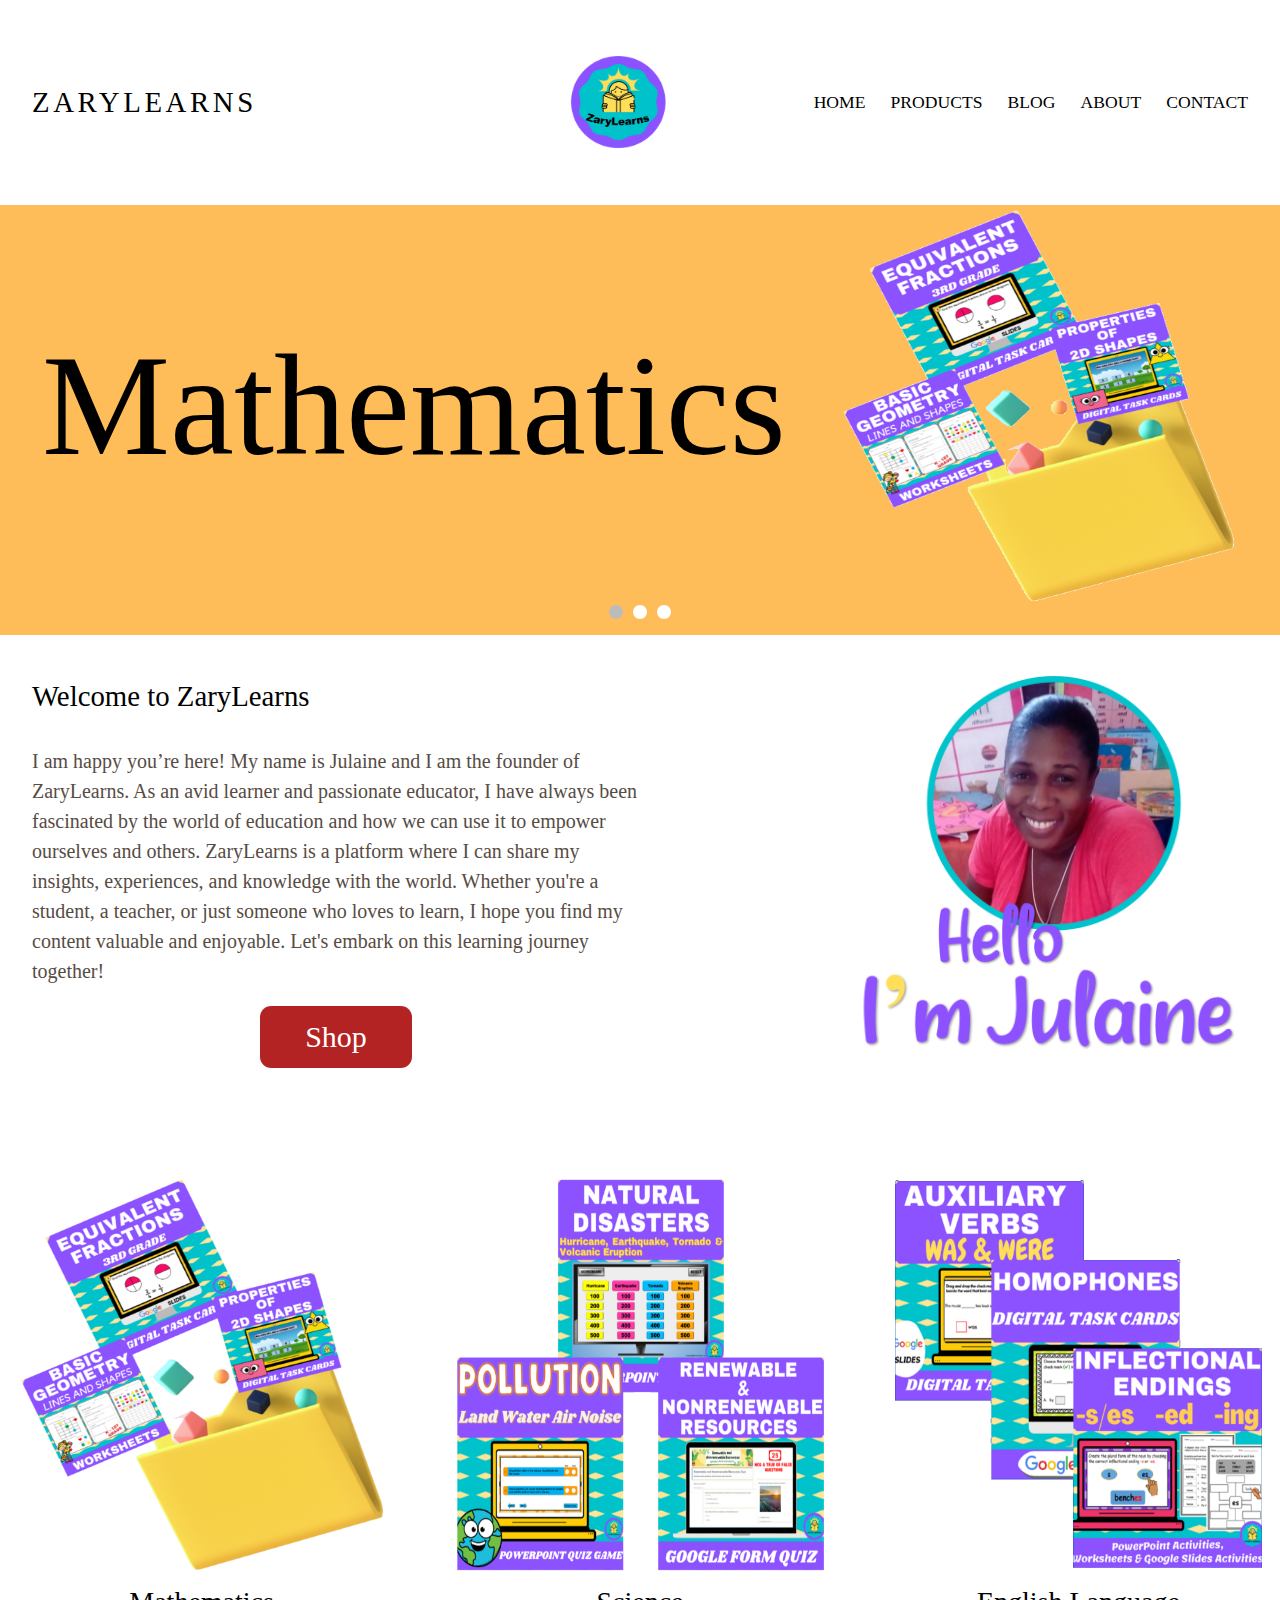
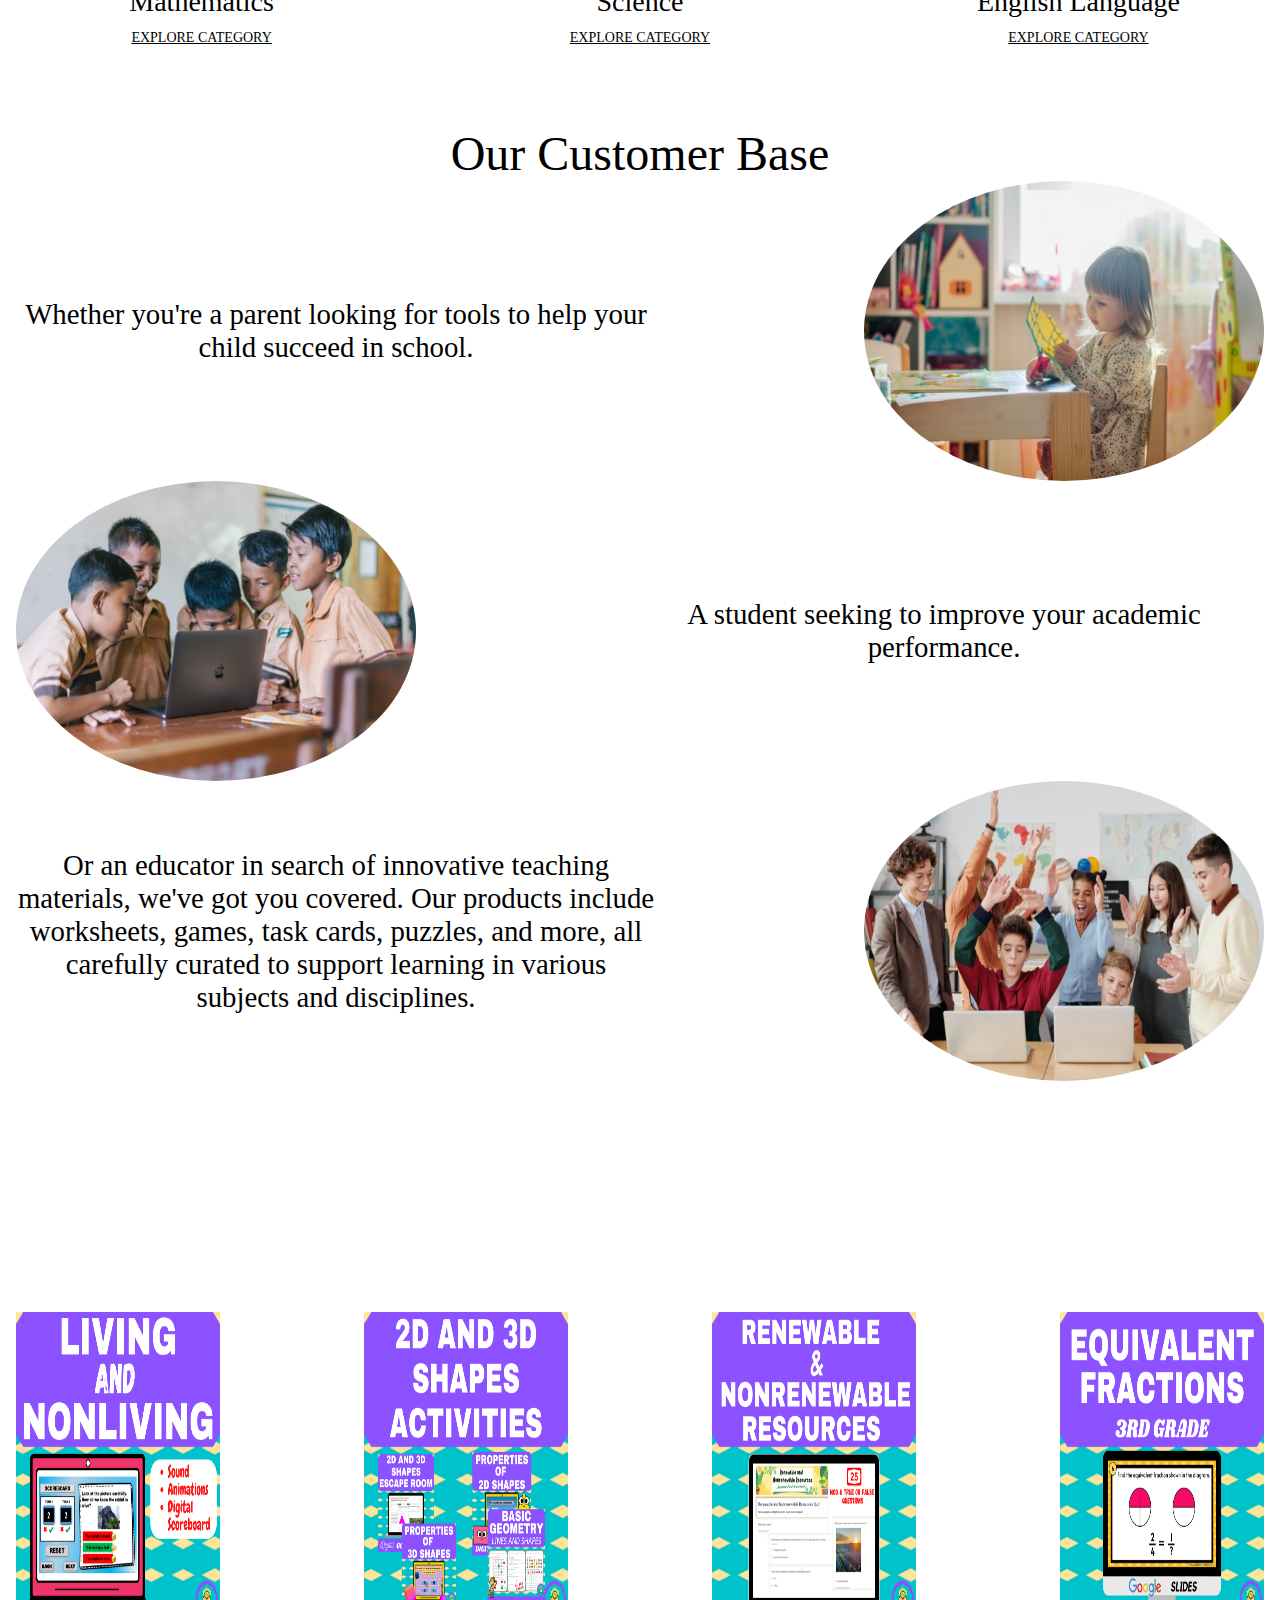
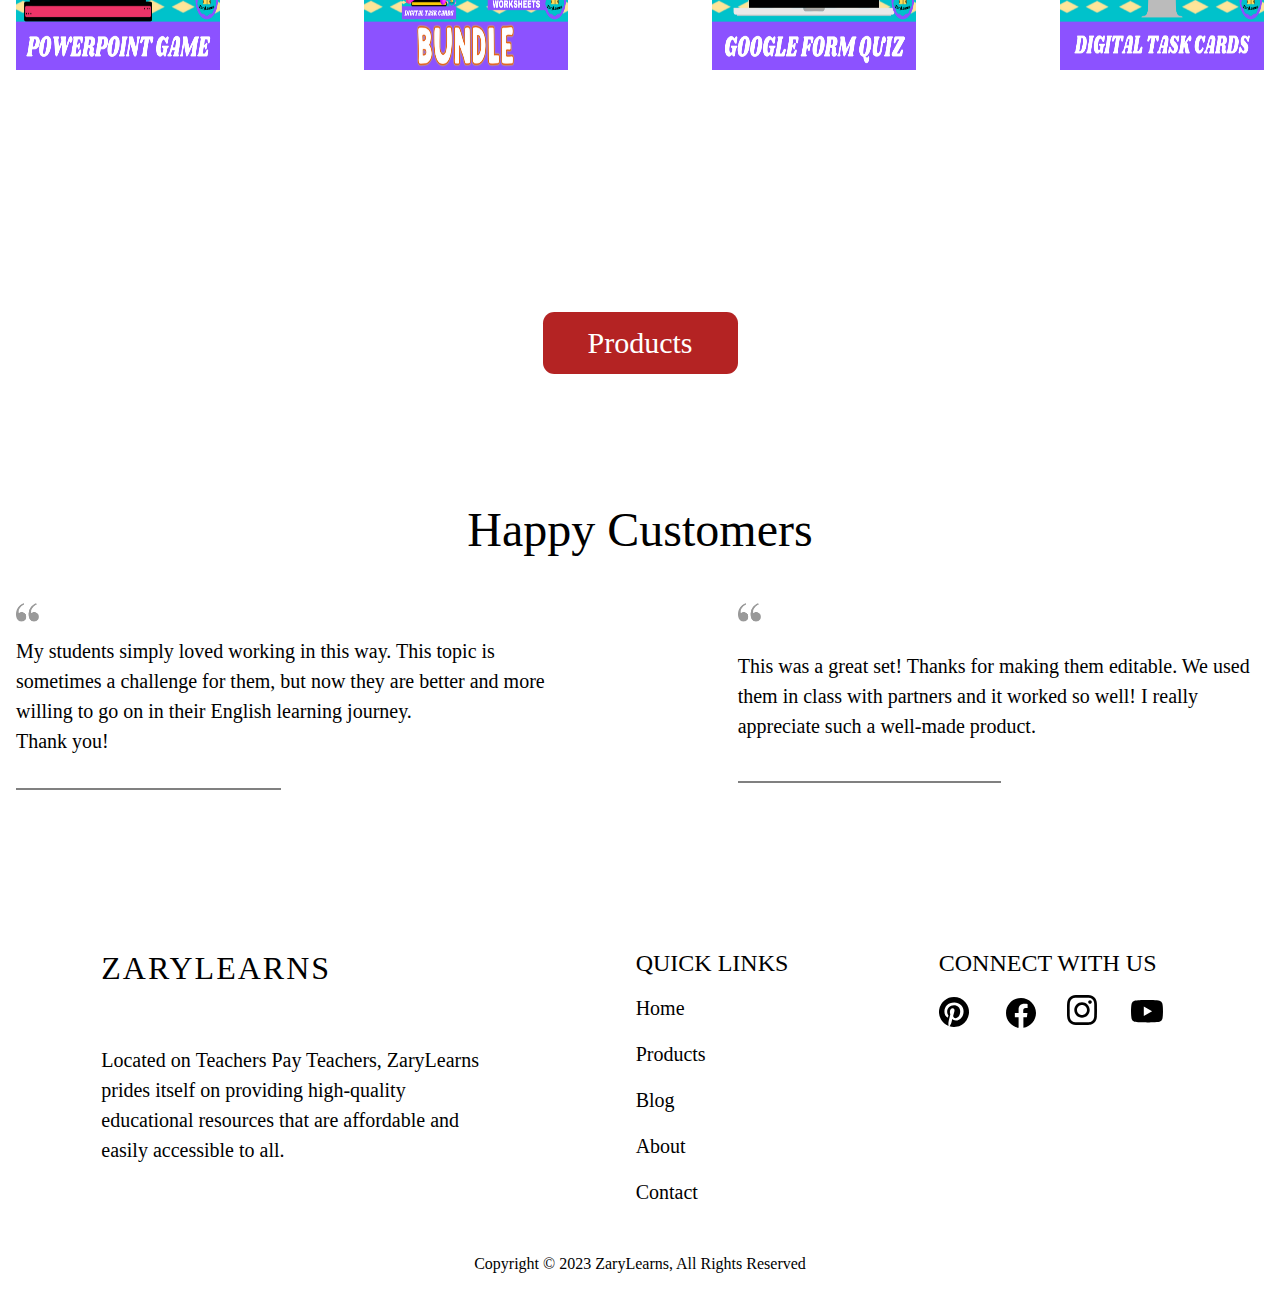
==== commit 26cd166b: "updated svg" ====
--- a/index.html
+++ b/index.html
@@ -3,11 +3,12 @@
     <head>
         <meta charset="utf-8">
         <meta name="viewport" content="width=device-width, initial-scale=1.0">
-        <meta name="description" content="Discover the best in affordable and accessible education. At ZaryLearns, our learning resources are designed 
-        to help you achieve your learning goals, no matter your budget or background. Explore our resources and start your learning journey today.">
+        <meta name="description" content="Welcome to ZaryLearns, your premier destination for insightful educational resources. Our website offers a wealth of content on various subjects, 
+        including science, mathematics, english language and more, all designed to help you achieve your teaching or learning goals. Explore our collection of engaging lesson plans, informative articles, 
+        and practical teaching tools and supercharge your teaching or learning journey today.">
         <link rel="stylesheet" href="css/styles.css">
         <link rel="icon" type="image/png" href="https://www.zarylearns.com/assets/logo/LOGO.png">
-        <title>ZaryLearns Educational Resources - Creating high-quality educational resources for teachers, parents and students. Our commitment to high-quality learning materials makes education accessible to everyone</title>
+        <title>Creating high-quality educational resources for teachers, parents and students. Our commitment to high-quality learning materials makes education accessible to everyone. | ZaryLearns Home</title>
     </head>
 
     <body onload="initialize()">
@@ -282,16 +283,16 @@
                                 </div>
                                 <div class="socials-svg-div">
                                     <div class="social-svg" style="padding-top: 0.23em;">
-                                        <svg onclick="_goto('_blank', 'https://www.pinterest.com/futurelearning02/_created/')" width="45" height="45" viewBox="0 0 24 24" version="1.1" xmlns="http://www.w3.org/2000/svg" aria-hidden="true" focusable="false"><path class="svg-path" d="M8 0a8 8 0 0 0-2.915 15.452c-.07-.633-.134-1.606.027-2.297.146-.625.938-3.977.938-3.977s-.239-.479-.239-1.187c0-1.113.645-1.943 1.448-1.943.682 0 1.012.512 1.012 1.127 0 .686-.437 1.712-.663 2.663-.188.796.4 1.446 1.185 1.446 1.422 0 2.515-1.5 2.515-3.664 0-1.915-1.377-3.254-3.342-3.254-2.276 0-3.612 1.707-3.612 3.471 0 .688.265 1.425.595 1.826a.24.24 0 0 1 .056.23c-.061.252-.196.796-.222.907-.035.146-.116.177-.268.107-1-.465-1.624-1.926-1.624-3.1 0-2.523 1.834-4.84 5.286-4.84 2.775 0 4.932 1.977 4.932 4.62 0 2.757-1.739 4.976-4.151 4.976-.811 0-1.573-.421-1.834-.919l-.498 1.902c-.181.695-.669 1.566-.995 2.097A8 8 0 1 0 8 0z"/></svg>
+                                        <svg onclick="_goto('_blank', 'https://www.pinterest.com/futurelearning02/_created/')" width="30" height="30" viewBox="0 0 16 16" version="1.1" xmlns="http://www.w3.org/2000/svg" aria-hidden="true" focusable="false"><path d="M8 0a8 8 0 0 0-2.915 15.452c-.07-.633-.134-1.606.027-2.297.146-.625.938-3.977.938-3.977s-.239-.479-.239-1.187c0-1.113.645-1.943 1.448-1.943.682 0 1.012.512 1.012 1.127 0 .686-.437 1.712-.663 2.663-.188.796.4 1.446 1.185 1.446 1.422 0 2.515-1.5 2.515-3.664 0-1.915-1.377-3.254-3.342-3.254-2.276 0-3.612 1.707-3.612 3.471 0 .688.265 1.425.595 1.826a.24.24 0 0 1 .056.23c-.061.252-.196.796-.222.907-.035.146-.116.177-.268.107-1-.465-1.624-1.926-1.624-3.1 0-2.523 1.834-4.84 5.286-4.84 2.775 0 4.932 1.977 4.932 4.62 0 2.757-1.739 4.976-4.151 4.976-.811 0-1.573-.421-1.834-.919l-.498 1.902c-.181.695-.669 1.566-.995 2.097A8 8 0 1 0 8 0z"/></svg>
                                     </div>
                                     <div class="social-svg">
-                                        <svg onclick="_goto('_blank', 'https://www.facebook.com/profile.php?id=100076101679346')" width="36" height="36" viewBox="0 0 24 24" version="1.1" xmlns="http://www.w3.org/2000/svg" aria-hidden="true" focusable="false"><path class="svg-path" d="M12 2C6.5 2 2 6.5 2 12c0 5 3.7 9.1 8.4 9.9v-7H7.9V12h2.5V9.8c0-2.5 1.5-3.9 3.8-3.9 1.1 0 2.2.2 2.2.2v2.5h-1.3c-1.2 0-1.6.8-1.6 1.6V12h2.8l-.4 2.9h-2.3v7C18.3 21.1 22 17 22 12c0-5.5-4.5-10-10-10z"></path></svg>
+                                        <svg onclick="_goto('_blank', 'https://www.facebook.com/profile.php?id=100076101679346')" width="36" height="36" viewBox="0 0 24 24" version="1.1" xmlns="http://www.w3.org/2000/svg" aria-hidden="true" focusable="false"><path d="M12 2C6.5 2 2 6.5 2 12c0 5 3.7 9.1 8.4 9.9v-7H7.9V12h2.5V9.8c0-2.5 1.5-3.9 3.8-3.9 1.1 0 2.2.2 2.2.2v2.5h-1.3c-1.2 0-1.6.8-1.6 1.6V12h2.8l-.4 2.9h-2.3v7C18.3 21.1 22 17 22 12c0-5.5-4.5-10-10-10z"></path></svg>
                                     </div>
                                     <div class="social-svg">
-                                        <svg onclick="_goto('_blank', 'https://www.instagram.com/jr_zarylearns/')" width="36" height="36" viewBox="0 0 24 24" version="1.1" xmlns="http://www.w3.org/2000/svg" aria-hidden="true" focusable="false"><path class="svg-path" d="M12,4.622c2.403,0,2.688,0.009,3.637,0.052c0.877,0.04,1.354,0.187,1.671,0.31c0.42,0.163,0.72,0.358,1.035,0.673 c0.315,0.315,0.51,0.615,0.673,1.035c0.123,0.317,0.27,0.794,0.31,1.671c0.043,0.949,0.052,1.234,0.052,3.637 s-0.009,2.688-0.052,3.637c-0.04,0.877-0.187,1.354-0.31,1.671c-0.163,0.42-0.358,0.72-0.673,1.035 c-0.315,0.315-0.615,0.51-1.035,0.673c-0.317,0.123-0.794,0.27-1.671,0.31c-0.949,0.043-1.233,0.052-3.637,0.052 s-2.688-0.009-3.637-0.052c-0.877-0.04-1.354-0.187-1.671-0.31c-0.42-0.163-0.72-0.358-1.035-0.673 c-0.315-0.315-0.51-0.615-0.673-1.035c-0.123-0.317-0.27-0.794-0.31-1.671C4.631,14.688,4.622,14.403,4.622,12 s0.009-2.688,0.052-3.637c0.04-0.877,0.187-1.354,0.31-1.671c0.163-0.42,0.358-0.72,0.673-1.035 c0.315-0.315,0.615-0.51,1.035-0.673c0.317-0.123,0.794-0.27,1.671-0.31C9.312,4.631,9.597,4.622,12,4.622 M12,3 C9.556,3,9.249,3.01,8.289,3.054C7.331,3.098,6.677,3.25,6.105,3.472C5.513,3.702,5.011,4.01,4.511,4.511 c-0.5,0.5-0.808,1.002-1.038,1.594C3.25,6.677,3.098,7.331,3.054,8.289C3.01,9.249,3,9.556,3,12c0,2.444,0.01,2.751,0.054,3.711 c0.044,0.958,0.196,1.612,0.418,2.185c0.23,0.592,0.538,1.094,1.038,1.594c0.5,0.5,1.002,0.808,1.594,1.038 c0.572,0.222,1.227,0.375,2.185,0.418C9.249,20.99,9.556,21,12,21s2.751-0.01,3.711-0.054c0.958-0.044,1.612-0.196,2.185-0.418 c0.592-0.23,1.094-0.538,1.594-1.038c0.5-0.5,0.808-1.002,1.038-1.594c0.222-0.572,0.375-1.227,0.418-2.185 C20.99,14.751,21,14.444,21,12s-0.01-2.751-0.054-3.711c-0.044-0.958-0.196-1.612-0.418-2.185c-0.23-0.592-0.538-1.094-1.038-1.594 c-0.5-0.5-1.002-0.808-1.594-1.038c-0.572-0.222-1.227-0.375-2.185-0.418C14.751,3.01,14.444,3,12,3L12,3z M12,7.378 c-2.552,0-4.622,2.069-4.622,4.622S9.448,16.622,12,16.622s4.622-2.069,4.622-4.622S14.552,7.378,12,7.378z M12,15 c-1.657,0-3-1.343-3-3s1.343-3,3-3s3,1.343,3,3S13.657,15,12,15z M16.804,6.116c-0.596,0-1.08,0.484-1.08,1.08 s0.484,1.08,1.08,1.08c0.596,0,1.08-0.484,1.08-1.08S17.401,6.116,16.804,6.116z"></path></svg>
+                                        <svg onclick="_goto('_blank', 'https://www.instagram.com/jr_zarylearns/')" width="30" height="30" viewBox="3 3 18 18" version="1.1" xmlns="http://www.w3.org/2000/svg" aria-hidden="true" focusable="false"><path d="M12,4.622c2.403,0,2.688,0.009,3.637,0.052c0.877,0.04,1.354,0.187,1.671,0.31c0.42,0.163,0.72,0.358,1.035,0.673 c0.315,0.315,0.51,0.615,0.673,1.035c0.123,0.317,0.27,0.794,0.31,1.671c0.043,0.949,0.052,1.234,0.052,3.637 s-0.009,2.688-0.052,3.637c-0.04,0.877-0.187,1.354-0.31,1.671c-0.163,0.42-0.358,0.72-0.673,1.035 c-0.315,0.315-0.615,0.51-1.035,0.673c-0.317,0.123-0.794,0.27-1.671,0.31c-0.949,0.043-1.233,0.052-3.637,0.052 s-2.688-0.009-3.637-0.052c-0.877-0.04-1.354-0.187-1.671-0.31c-0.42-0.163-0.72-0.358-1.035-0.673 c-0.315-0.315-0.51-0.615-0.673-1.035c-0.123-0.317-0.27-0.794-0.31-1.671C4.631,14.688,4.622,14.403,4.622,12 s0.009-2.688,0.052-3.637c0.04-0.877,0.187-1.354,0.31-1.671c0.163-0.42,0.358-0.72,0.673-1.035 c0.315-0.315,0.615-0.51,1.035-0.673c0.317-0.123,0.794-0.27,1.671-0.31C9.312,4.631,9.597,4.622,12,4.622 M12,3 C9.556,3,9.249,3.01,8.289,3.054C7.331,3.098,6.677,3.25,6.105,3.472C5.513,3.702,5.011,4.01,4.511,4.511 c-0.5,0.5-0.808,1.002-1.038,1.594C3.25,6.677,3.098,7.331,3.054,8.289C3.01,9.249,3,9.556,3,12c0,2.444,0.01,2.751,0.054,3.711 c0.044,0.958,0.196,1.612,0.418,2.185c0.23,0.592,0.538,1.094,1.038,1.594c0.5,0.5,1.002,0.808,1.594,1.038 c0.572,0.222,1.227,0.375,2.185,0.418C9.249,20.99,9.556,21,12,21s2.751-0.01,3.711-0.054c0.958-0.044,1.612-0.196,2.185-0.418 c0.592-0.23,1.094-0.538,1.594-1.038c0.5-0.5,0.808-1.002,1.038-1.594c0.222-0.572,0.375-1.227,0.418-2.185 C20.99,14.751,21,14.444,21,12s-0.01-2.751-0.054-3.711c-0.044-0.958-0.196-1.612-0.418-2.185c-0.23-0.592-0.538-1.094-1.038-1.594 c-0.5-0.5-1.002-0.808-1.594-1.038c-0.572-0.222-1.227-0.375-2.185-0.418C14.751,3.01,14.444,3,12,3L12,3z M12,7.378 c-2.552,0-4.622,2.069-4.622,4.622S9.448,16.622,12,16.622s4.622-2.069,4.622-4.622S14.552,7.378,12,7.378z M12,15 c-1.657,0-3-1.343-3-3s1.343-3,3-3s3,1.343,3,3S13.657,15,12,15z M16.804,6.116c-0.596,0-1.08,0.484-1.08,1.08 s0.484,1.08,1.08,1.08c0.596,0,1.08-0.484,1.08-1.08S17.401,6.116,16.804,6.116z"></path></svg>
                                     </div>
                                     <div class="social-svg" style="padding-top: 0.1875em;">
-                                        <svg onclick="_goto('_blank', 'https://www.youtube.com/@zarylearns')" width="48" height="48" viewBox="0 0 24 24" version="1.1" xmlns="http://www.w3.org/2000/svg" aria-hidden="true" focusable="false"><path class="svg-path" d="M8.051 1.999h.089c.822.003 4.987.033 6.11.335a2.01 2.01 0 0 1 1.415 1.42c.101.38.172.883.22 1.402l.01.104.022.26.008.104c.065.914.073 1.77.074 1.957v.075c-.001.194-.01 1.108-.082 2.06l-.008.105-.009.104c-.05.572-.124 1.14-.235 1.558a2.007 2.007 0 0 1-1.415 1.42c-1.16.312-5.569.334-6.18.335h-.142c-.309 0-1.587-.006-2.927-.052l-.17-.006-.087-.004-.171-.007-.171-.007c-1.11-.049-2.167-.128-2.654-.26a2.007 2.007 0 0 1-1.415-1.419c-.111-.417-.185-.986-.235-1.558L.09 9.82l-.008-.104A31.4 31.4 0 0 1 0 7.68v-.123c.002-.215.01-.958.064-1.778l.007-.103.003-.052.008-.104.022-.26.01-.104c.048-.519.119-1.023.22-1.402a2.007 2.007 0 0 1 1.415-1.42c.487-.13 1.544-.21 2.654-.26l.17-.007.172-.006.086-.003.171-.007A99.788 99.788 0 0 1 7.858 2h.193zM6.4 5.209v4.818l4.157-2.408L6.4 5.209z"/></svg>
+                                        <svg onclick="_goto('_blank', 'https://www.youtube.com/@zarylearns')" width="48" height="48" viewBox="0 0 24 24" version="1.1" xmlns="http://www.w3.org/2000/svg" aria-hidden="true" focusable="false"><path d="M8.051 1.999h.089c.822.003 4.987.033 6.11.335a2.01 2.01 0 0 1 1.415 1.42c.101.38.172.883.22 1.402l.01.104.022.26.008.104c.065.914.073 1.77.074 1.957v.075c-.001.194-.01 1.108-.082 2.06l-.008.105-.009.104c-.05.572-.124 1.14-.235 1.558a2.007 2.007 0 0 1-1.415 1.42c-1.16.312-5.569.334-6.18.335h-.142c-.309 0-1.587-.006-2.927-.052l-.17-.006-.087-.004-.171-.007-.171-.007c-1.11-.049-2.167-.128-2.654-.26a2.007 2.007 0 0 1-1.415-1.419c-.111-.417-.185-.986-.235-1.558L.09 9.82l-.008-.104A31.4 31.4 0 0 1 0 7.68v-.123c.002-.215.01-.958.064-1.778l.007-.103.003-.052.008-.104.022-.26.01-.104c.048-.519.119-1.023.22-1.402a2.007 2.007 0 0 1 1.415-1.42c.487-.13 1.544-.21 2.654-.26l.17-.007.172-.006.086-.003.171-.007A99.788 99.788 0 0 1 7.858 2h.193zM6.4 5.209v4.818l4.157-2.408L6.4 5.209z"/></svg>
                                     </div>
                                 </div>
                             </div>
--- a/css/styles.css
+++ b/css/styles.css
@@ -819,10 +819,6 @@
 .social-svg:hover { 
     transform: scale(1.1);
 }
-
-.svg-path { 
-    margin: 0 auto;
-}
 .copyright { 
     text-align: center;
     padding-bottom: 1em;
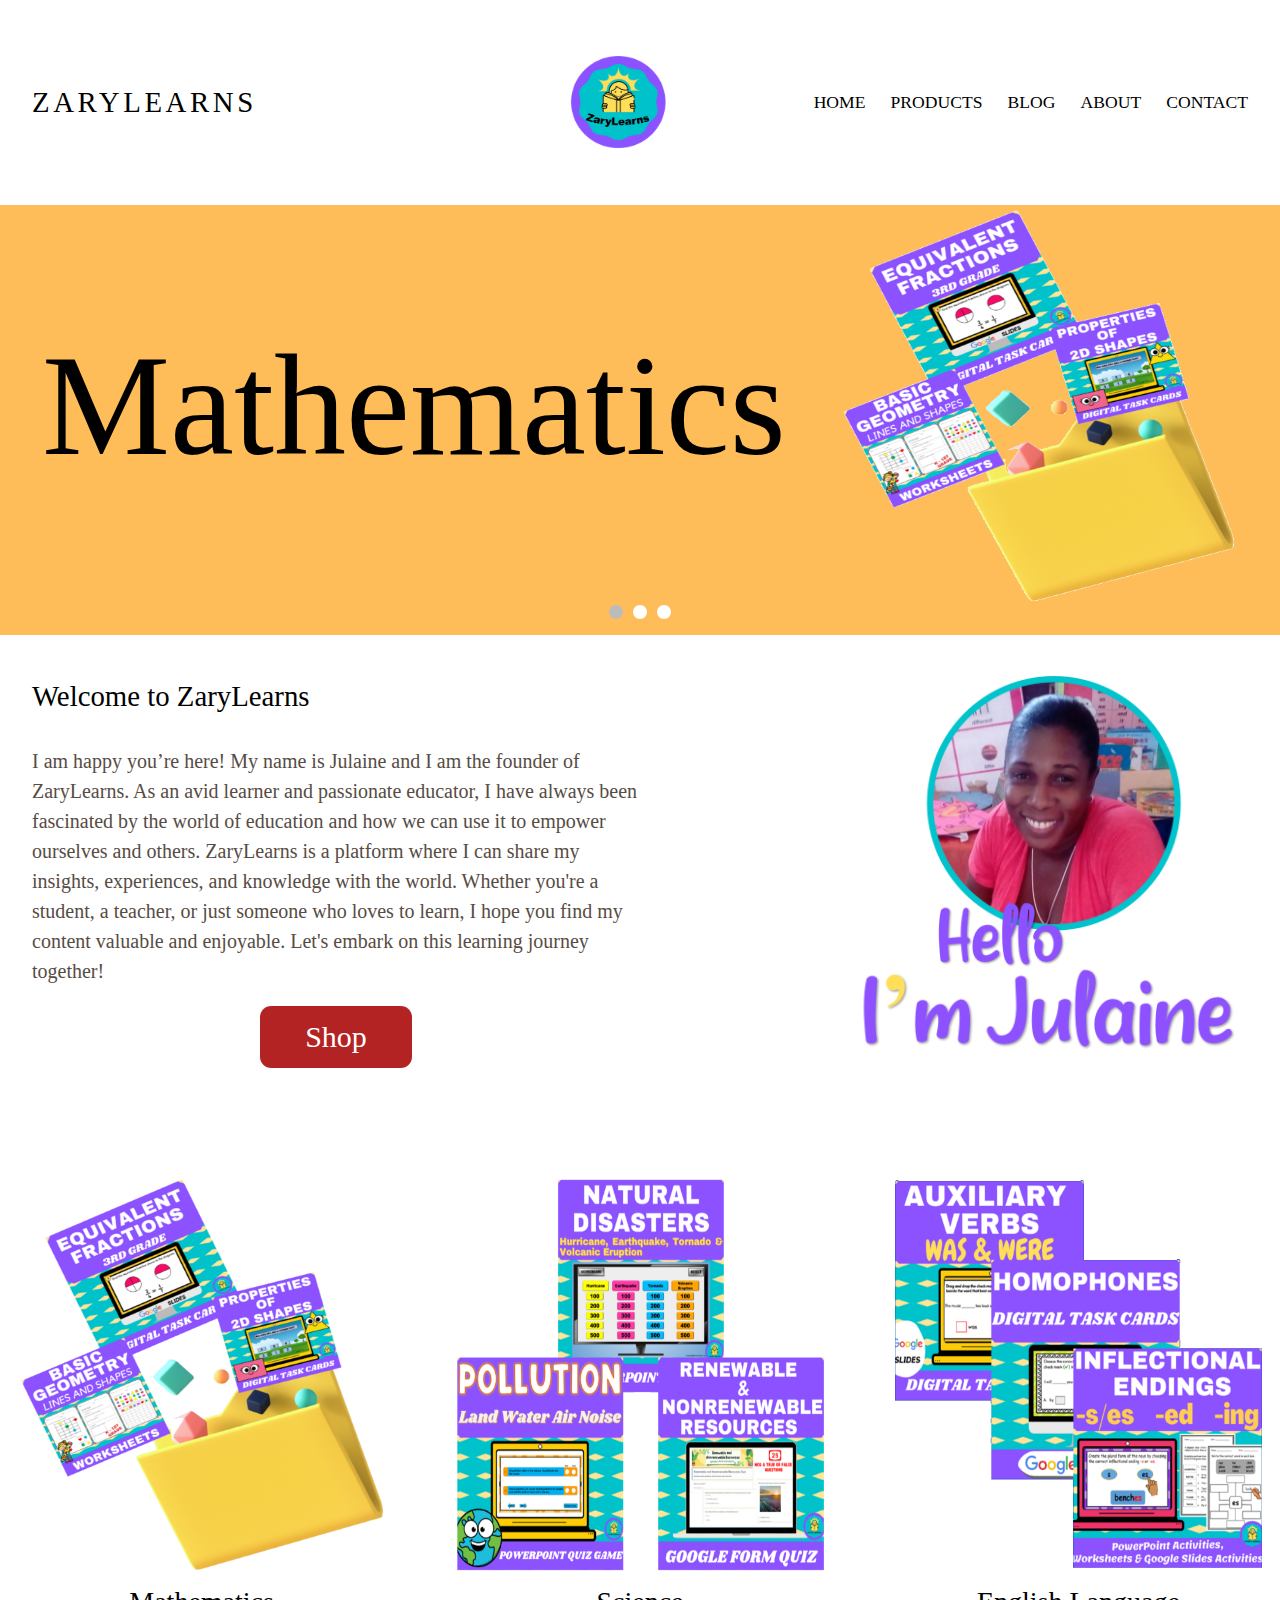
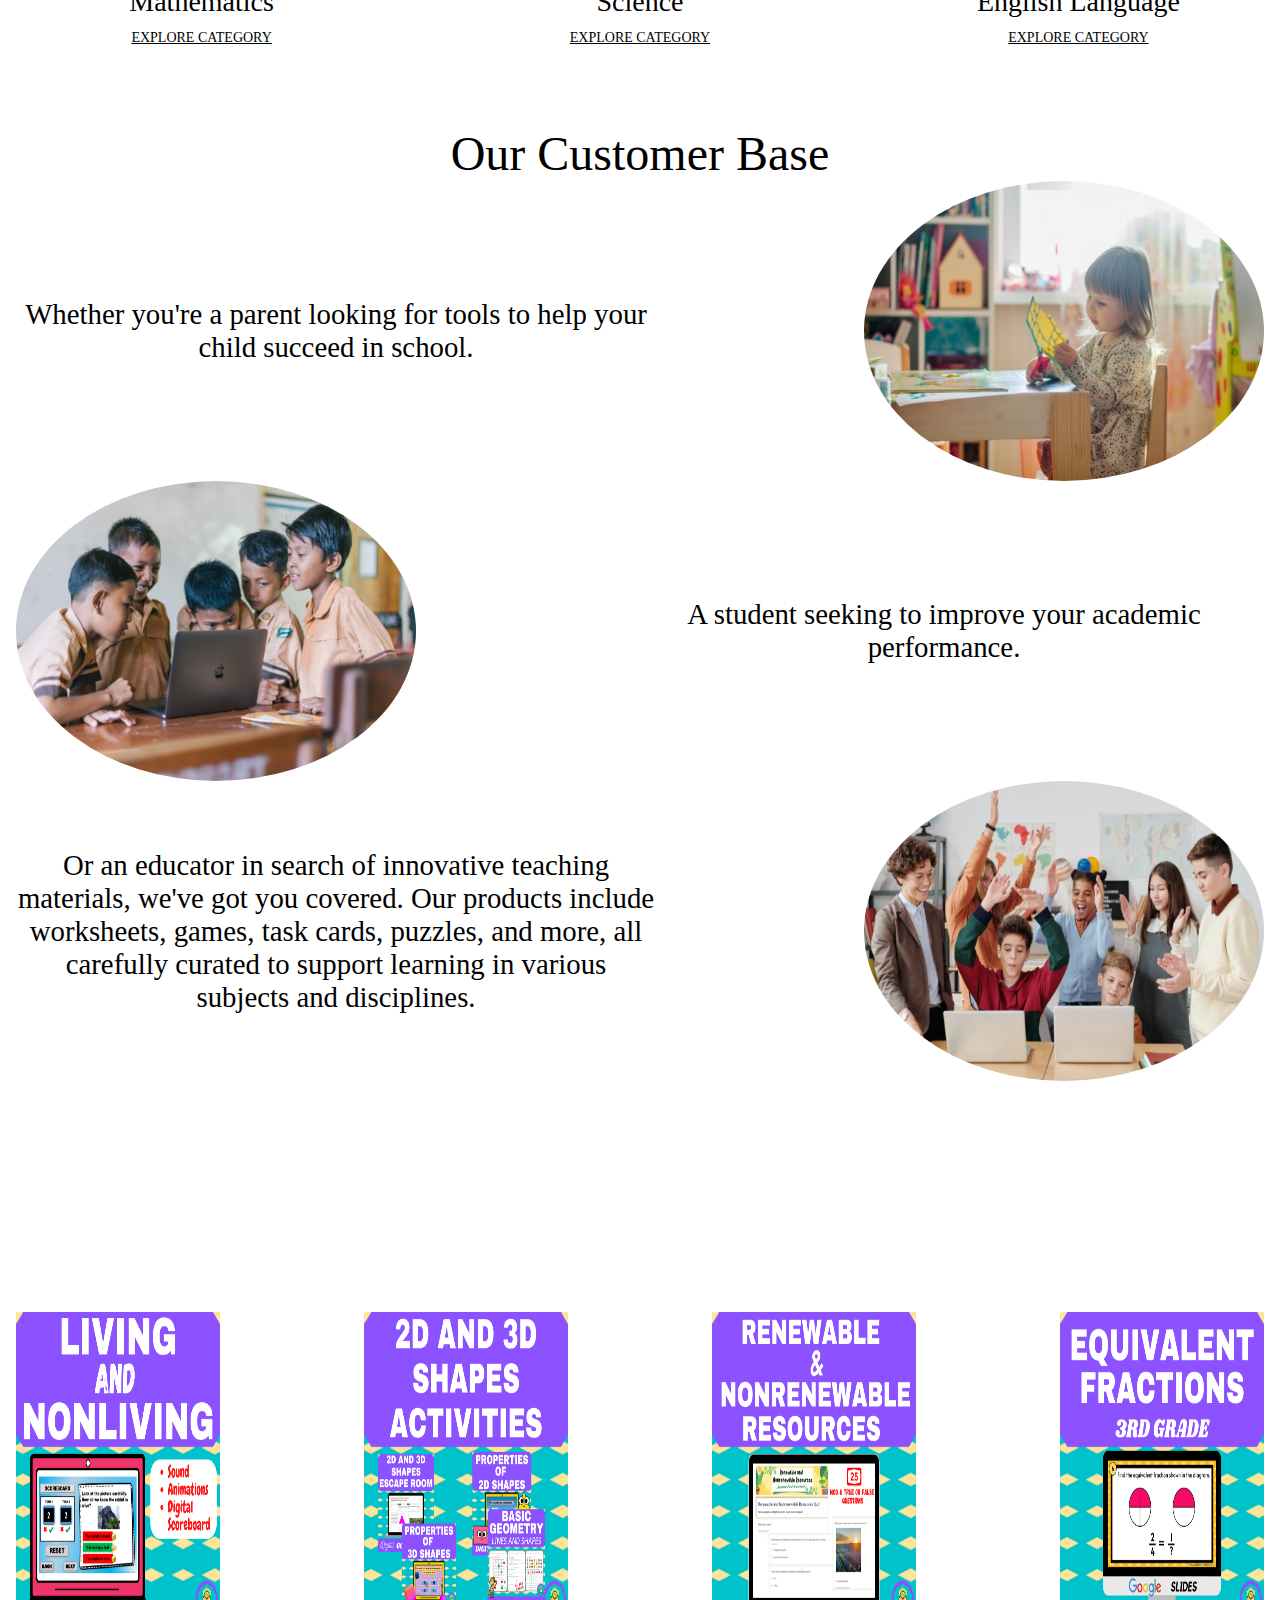
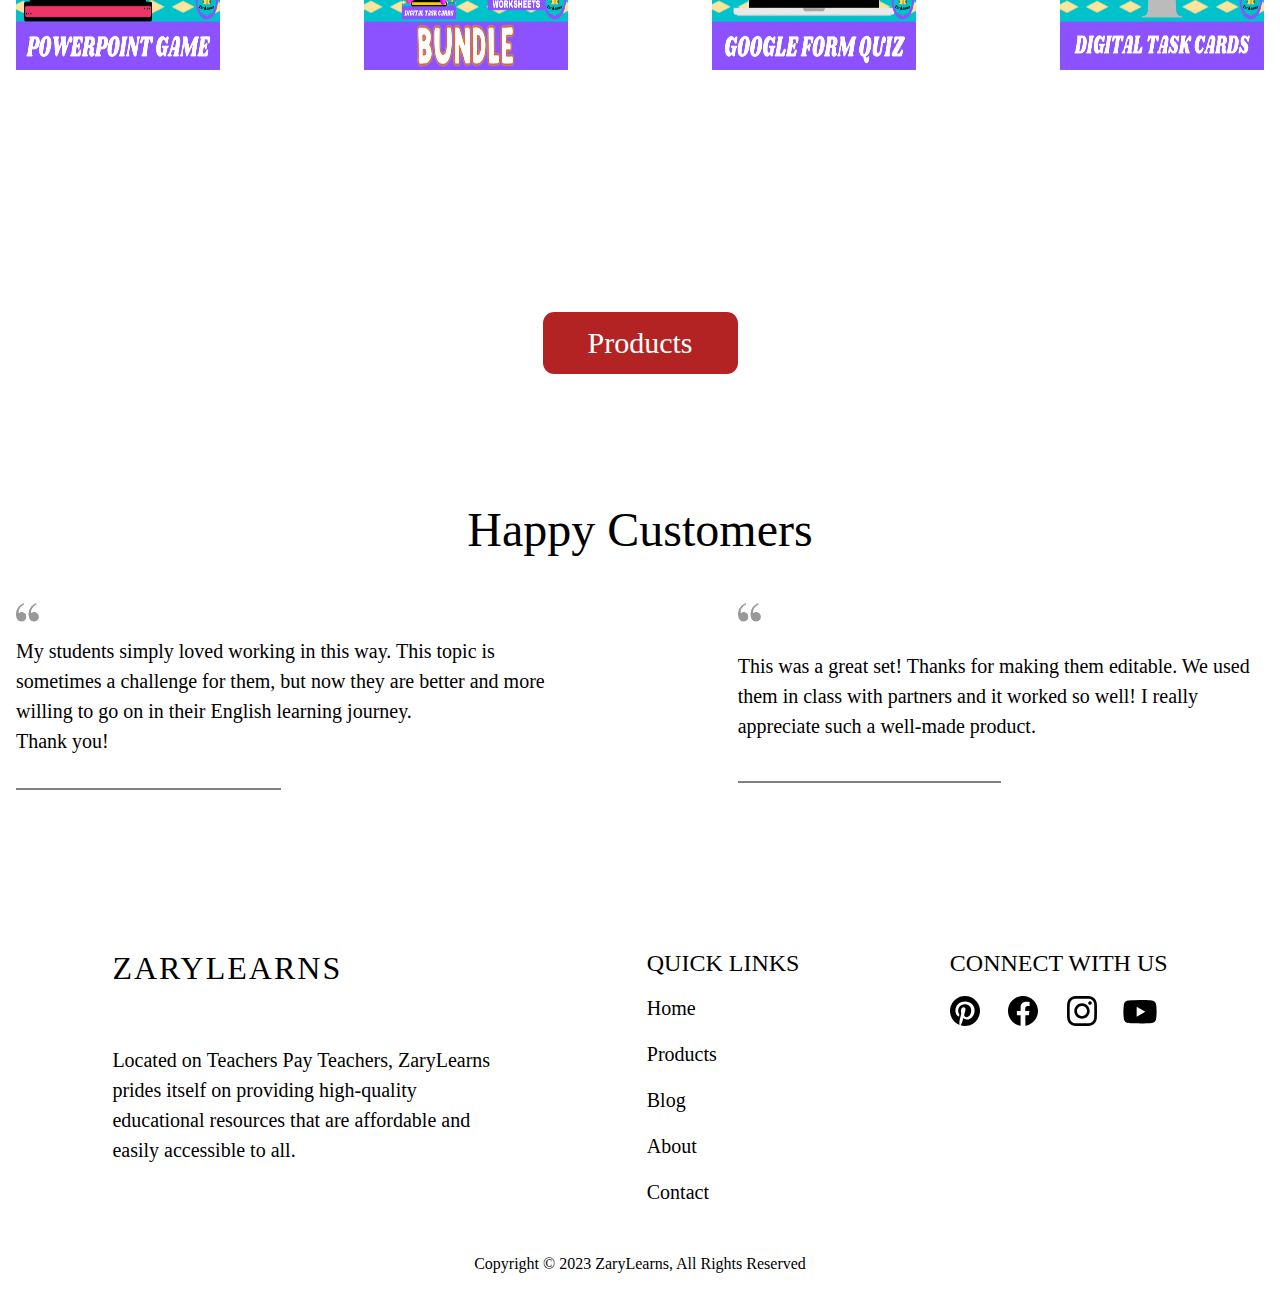
==== commit d410af35: "updated svg" ====
--- a/index.html
+++ b/index.html
@@ -282,17 +282,17 @@
                                     <h2 class="quick-link-title">CONNECT WITH US</h2>
                                 </div>
                                 <div class="socials-svg-div">
-                                    <div class="social-svg" style="padding-top: 0.23em;">
-                                        <svg onclick="_goto('_blank', 'https://www.pinterest.com/futurelearning02/_created/')" width="30" height="30" viewBox="0 0 16 16" version="1.1" xmlns="http://www.w3.org/2000/svg" aria-hidden="true" focusable="false"><path d="M8 0a8 8 0 0 0-2.915 15.452c-.07-.633-.134-1.606.027-2.297.146-.625.938-3.977.938-3.977s-.239-.479-.239-1.187c0-1.113.645-1.943 1.448-1.943.682 0 1.012.512 1.012 1.127 0 .686-.437 1.712-.663 2.663-.188.796.4 1.446 1.185 1.446 1.422 0 2.515-1.5 2.515-3.664 0-1.915-1.377-3.254-3.342-3.254-2.276 0-3.612 1.707-3.612 3.471 0 .688.265 1.425.595 1.826a.24.24 0 0 1 .056.23c-.061.252-.196.796-.222.907-.035.146-.116.177-.268.107-1-.465-1.624-1.926-1.624-3.1 0-2.523 1.834-4.84 5.286-4.84 2.775 0 4.932 1.977 4.932 4.62 0 2.757-1.739 4.976-4.151 4.976-.811 0-1.573-.421-1.834-.919l-.498 1.902c-.181.695-.669 1.566-.995 2.097A8 8 0 1 0 8 0z"/></svg>
-                                    </div>
-                                    <div class="social-svg">
-                                        <svg onclick="_goto('_blank', 'https://www.facebook.com/profile.php?id=100076101679346')" width="36" height="36" viewBox="0 0 24 24" version="1.1" xmlns="http://www.w3.org/2000/svg" aria-hidden="true" focusable="false"><path d="M12 2C6.5 2 2 6.5 2 12c0 5 3.7 9.1 8.4 9.9v-7H7.9V12h2.5V9.8c0-2.5 1.5-3.9 3.8-3.9 1.1 0 2.2.2 2.2.2v2.5h-1.3c-1.2 0-1.6.8-1.6 1.6V12h2.8l-.4 2.9h-2.3v7C18.3 21.1 22 17 22 12c0-5.5-4.5-10-10-10z"></path></svg>
-                                    </div>
-                                    <div class="social-svg">
-                                        <svg onclick="_goto('_blank', 'https://www.instagram.com/jr_zarylearns/')" width="30" height="30" viewBox="3 3 18 18" version="1.1" xmlns="http://www.w3.org/2000/svg" aria-hidden="true" focusable="false"><path d="M12,4.622c2.403,0,2.688,0.009,3.637,0.052c0.877,0.04,1.354,0.187,1.671,0.31c0.42,0.163,0.72,0.358,1.035,0.673 c0.315,0.315,0.51,0.615,0.673,1.035c0.123,0.317,0.27,0.794,0.31,1.671c0.043,0.949,0.052,1.234,0.052,3.637 s-0.009,2.688-0.052,3.637c-0.04,0.877-0.187,1.354-0.31,1.671c-0.163,0.42-0.358,0.72-0.673,1.035 c-0.315,0.315-0.615,0.51-1.035,0.673c-0.317,0.123-0.794,0.27-1.671,0.31c-0.949,0.043-1.233,0.052-3.637,0.052 s-2.688-0.009-3.637-0.052c-0.877-0.04-1.354-0.187-1.671-0.31c-0.42-0.163-0.72-0.358-1.035-0.673 c-0.315-0.315-0.51-0.615-0.673-1.035c-0.123-0.317-0.27-0.794-0.31-1.671C4.631,14.688,4.622,14.403,4.622,12 s0.009-2.688,0.052-3.637c0.04-0.877,0.187-1.354,0.31-1.671c0.163-0.42,0.358-0.72,0.673-1.035 c0.315-0.315,0.615-0.51,1.035-0.673c0.317-0.123,0.794-0.27,1.671-0.31C9.312,4.631,9.597,4.622,12,4.622 M12,3 C9.556,3,9.249,3.01,8.289,3.054C7.331,3.098,6.677,3.25,6.105,3.472C5.513,3.702,5.011,4.01,4.511,4.511 c-0.5,0.5-0.808,1.002-1.038,1.594C3.25,6.677,3.098,7.331,3.054,8.289C3.01,9.249,3,9.556,3,12c0,2.444,0.01,2.751,0.054,3.711 c0.044,0.958,0.196,1.612,0.418,2.185c0.23,0.592,0.538,1.094,1.038,1.594c0.5,0.5,1.002,0.808,1.594,1.038 c0.572,0.222,1.227,0.375,2.185,0.418C9.249,20.99,9.556,21,12,21s2.751-0.01,3.711-0.054c0.958-0.044,1.612-0.196,2.185-0.418 c0.592-0.23,1.094-0.538,1.594-1.038c0.5-0.5,0.808-1.002,1.038-1.594c0.222-0.572,0.375-1.227,0.418-2.185 C20.99,14.751,21,14.444,21,12s-0.01-2.751-0.054-3.711c-0.044-0.958-0.196-1.612-0.418-2.185c-0.23-0.592-0.538-1.094-1.038-1.594 c-0.5-0.5-1.002-0.808-1.594-1.038c-0.572-0.222-1.227-0.375-2.185-0.418C14.751,3.01,14.444,3,12,3L12,3z M12,7.378 c-2.552,0-4.622,2.069-4.622,4.622S9.448,16.622,12,16.622s4.622-2.069,4.622-4.622S14.552,7.378,12,7.378z M12,15 c-1.657,0-3-1.343-3-3s1.343-3,3-3s3,1.343,3,3S13.657,15,12,15z M16.804,6.116c-0.596,0-1.08,0.484-1.08,1.08 s0.484,1.08,1.08,1.08c0.596,0,1.08-0.484,1.08-1.08S17.401,6.116,16.804,6.116z"></path></svg>
-                                    </div>
-                                    <div class="social-svg" style="padding-top: 0.1875em;">
-                                        <svg onclick="_goto('_blank', 'https://www.youtube.com/@zarylearns')" width="48" height="48" viewBox="0 0 24 24" version="1.1" xmlns="http://www.w3.org/2000/svg" aria-hidden="true" focusable="false"><path d="M8.051 1.999h.089c.822.003 4.987.033 6.11.335a2.01 2.01 0 0 1 1.415 1.42c.101.38.172.883.22 1.402l.01.104.022.26.008.104c.065.914.073 1.77.074 1.957v.075c-.001.194-.01 1.108-.082 2.06l-.008.105-.009.104c-.05.572-.124 1.14-.235 1.558a2.007 2.007 0 0 1-1.415 1.42c-1.16.312-5.569.334-6.18.335h-.142c-.309 0-1.587-.006-2.927-.052l-.17-.006-.087-.004-.171-.007-.171-.007c-1.11-.049-2.167-.128-2.654-.26a2.007 2.007 0 0 1-1.415-1.419c-.111-.417-.185-.986-.235-1.558L.09 9.82l-.008-.104A31.4 31.4 0 0 1 0 7.68v-.123c.002-.215.01-.958.064-1.778l.007-.103.003-.052.008-.104.022-.26.01-.104c.048-.519.119-1.023.22-1.402a2.007 2.007 0 0 1 1.415-1.42c.487-.13 1.544-.21 2.654-.26l.17-.007.172-.006.086-.003.171-.007A99.788 99.788 0 0 1 7.858 2h.193zM6.4 5.209v4.818l4.157-2.408L6.4 5.209z"/></svg>
+                                    <div>
+                                        <svg class="social-svg" onclick="_goto('_blank', 'https://www.pinterest.com/futurelearning02/_created/')" width="30" height="30" viewBox="0 0 16 16" version="1.1" xmlns="http://www.w3.org/2000/svg" aria-hidden="true" focusable="false"><path d="M8 0a8 8 0 0 0-2.915 15.452c-.07-.633-.134-1.606.027-2.297.146-.625.938-3.977.938-3.977s-.239-.479-.239-1.187c0-1.113.645-1.943 1.448-1.943.682 0 1.012.512 1.012 1.127 0 .686-.437 1.712-.663 2.663-.188.796.4 1.446 1.185 1.446 1.422 0 2.515-1.5 2.515-3.664 0-1.915-1.377-3.254-3.342-3.254-2.276 0-3.612 1.707-3.612 3.471 0 .688.265 1.425.595 1.826a.24.24 0 0 1 .056.23c-.061.252-.196.796-.222.907-.035.146-.116.177-.268.107-1-.465-1.624-1.926-1.624-3.1 0-2.523 1.834-4.84 5.286-4.84 2.775 0 4.932 1.977 4.932 4.62 0 2.757-1.739 4.976-4.151 4.976-.811 0-1.573-.421-1.834-.919l-.498 1.902c-.181.695-.669 1.566-.995 2.097A8 8 0 1 0 8 0z"/></svg>
+                                    </div>
+                                    <div>
+                                        <svg class="social-svg" onclick="_goto('_blank', 'https://www.facebook.com/profile.php?id=100076101679346')" width="36" height="36" viewBox="0 0 24 24" version="1.1" xmlns="http://www.w3.org/2000/svg" aria-hidden="true" focusable="false"><path d="M12 2C6.5 2 2 6.5 2 12c0 5 3.7 9.1 8.4 9.9v-7H7.9V12h2.5V9.8c0-2.5 1.5-3.9 3.8-3.9 1.1 0 2.2.2 2.2.2v2.5h-1.3c-1.2 0-1.6.8-1.6 1.6V12h2.8l-.4 2.9h-2.3v7C18.3 21.1 22 17 22 12c0-5.5-4.5-10-10-10z"></path></svg>
+                                    </div>
+                                    <div>
+                                        <svg class="social-svg" onclick="_goto('_blank', 'https://www.instagram.com/jr_zarylearns/')" width="30" height="30" viewBox="3 3 18 18" version="1.1" xmlns="http://www.w3.org/2000/svg" aria-hidden="true" focusable="false"><path d="M12,4.622c2.403,0,2.688,0.009,3.637,0.052c0.877,0.04,1.354,0.187,1.671,0.31c0.42,0.163,0.72,0.358,1.035,0.673 c0.315,0.315,0.51,0.615,0.673,1.035c0.123,0.317,0.27,0.794,0.31,1.671c0.043,0.949,0.052,1.234,0.052,3.637 s-0.009,2.688-0.052,3.637c-0.04,0.877-0.187,1.354-0.31,1.671c-0.163,0.42-0.358,0.72-0.673,1.035 c-0.315,0.315-0.615,0.51-1.035,0.673c-0.317,0.123-0.794,0.27-1.671,0.31c-0.949,0.043-1.233,0.052-3.637,0.052 s-2.688-0.009-3.637-0.052c-0.877-0.04-1.354-0.187-1.671-0.31c-0.42-0.163-0.72-0.358-1.035-0.673 c-0.315-0.315-0.51-0.615-0.673-1.035c-0.123-0.317-0.27-0.794-0.31-1.671C4.631,14.688,4.622,14.403,4.622,12 s0.009-2.688,0.052-3.637c0.04-0.877,0.187-1.354,0.31-1.671c0.163-0.42,0.358-0.72,0.673-1.035 c0.315-0.315,0.615-0.51,1.035-0.673c0.317-0.123,0.794-0.27,1.671-0.31C9.312,4.631,9.597,4.622,12,4.622 M12,3 C9.556,3,9.249,3.01,8.289,3.054C7.331,3.098,6.677,3.25,6.105,3.472C5.513,3.702,5.011,4.01,4.511,4.511 c-0.5,0.5-0.808,1.002-1.038,1.594C3.25,6.677,3.098,7.331,3.054,8.289C3.01,9.249,3,9.556,3,12c0,2.444,0.01,2.751,0.054,3.711 c0.044,0.958,0.196,1.612,0.418,2.185c0.23,0.592,0.538,1.094,1.038,1.594c0.5,0.5,1.002,0.808,1.594,1.038 c0.572,0.222,1.227,0.375,2.185,0.418C9.249,20.99,9.556,21,12,21s2.751-0.01,3.711-0.054c0.958-0.044,1.612-0.196,2.185-0.418 c0.592-0.23,1.094-0.538,1.594-1.038c0.5-0.5,0.808-1.002,1.038-1.594c0.222-0.572,0.375-1.227,0.418-2.185 C20.99,14.751,21,14.444,21,12s-0.01-2.751-0.054-3.711c-0.044-0.958-0.196-1.612-0.418-2.185c-0.23-0.592-0.538-1.094-1.038-1.594 c-0.5-0.5-1.002-0.808-1.594-1.038c-0.572-0.222-1.227-0.375-2.185-0.418C14.751,3.01,14.444,3,12,3L12,3z M12,7.378 c-2.552,0-4.622,2.069-4.622,4.622S9.448,16.622,12,16.622s4.622-2.069,4.622-4.622S14.552,7.378,12,7.378z M12,15 c-1.657,0-3-1.343-3-3s1.343-3,3-3s3,1.343,3,3S13.657,15,12,15z M16.804,6.116c-0.596,0-1.08,0.484-1.08,1.08 s0.484,1.08,1.08,1.08c0.596,0,1.08-0.484,1.08-1.08S17.401,6.116,16.804,6.116z"></path></svg>
+                                    </div>
+                                    <div>
+                                        <svg class="social-svg" onclick="_goto('_blank', 'https://www.youtube.com/@zarylearns')" width="36" height="27" viewBox="-0.5 1 17 13" version="1.1" xmlns="http://www.w3.org/2000/svg" aria-hidden="true" focusable="false"><path d="M8.051 1.999h.089c.822.003 4.987.033 6.11.335a2.01 2.01 0 0 1 1.415 1.42c.101.38.172.883.22 1.402l.01.104.022.26.008.104c.065.914.073 1.77.074 1.957v.075c-.001.194-.01 1.108-.082 2.06l-.008.105-.009.104c-.05.572-.124 1.14-.235 1.558a2.007 2.007 0 0 1-1.415 1.42c-1.16.312-5.569.334-6.18.335h-.142c-.309 0-1.587-.006-2.927-.052l-.17-.006-.087-.004-.171-.007-.171-.007c-1.11-.049-2.167-.128-2.654-.26a2.007 2.007 0 0 1-1.415-1.419c-.111-.417-.185-.986-.235-1.558L.09 9.82l-.008-.104A31.4 31.4 0 0 1 0 7.68v-.123c.002-.215.01-.958.064-1.778l.007-.103.003-.052.008-.104.022-.26.01-.104c.048-.519.119-1.023.22-1.402a2.007 2.007 0 0 1 1.415-1.42c.487-.13 1.544-.21 2.654-.26l.17-.007.172-.006.086-.003.171-.007A99.788 99.788 0 0 1 7.858 2h.193zM6.4 5.209v4.818l4.157-2.408L6.4 5.209z"/></svg>
                                     </div>
                                 </div>
                             </div>
--- a/css/styles.css
+++ b/css/styles.css
@@ -804,13 +804,15 @@
 .socials-svg-div { 
     display: grid;
     grid-template-columns: auto auto auto auto;
-    column-gap: 1em;
-    width: fit-content;
-}
-
-.social-svg { 
-    height: 3em;
-    width: 3em;
+    column-gap: 1em; 
+}
+
+.socials-svg-div div { 
+    display: flex;
+    flex-direction: column;
+}
+
+.social-svg {
     cursor: pointer;
     transition: all .2s ease-in-out;
     margin: auto 0;
@@ -819,6 +821,7 @@
 .social-svg:hover { 
     transform: scale(1.1);
 }
+
 .copyright { 
     text-align: center;
     padding-bottom: 1em;
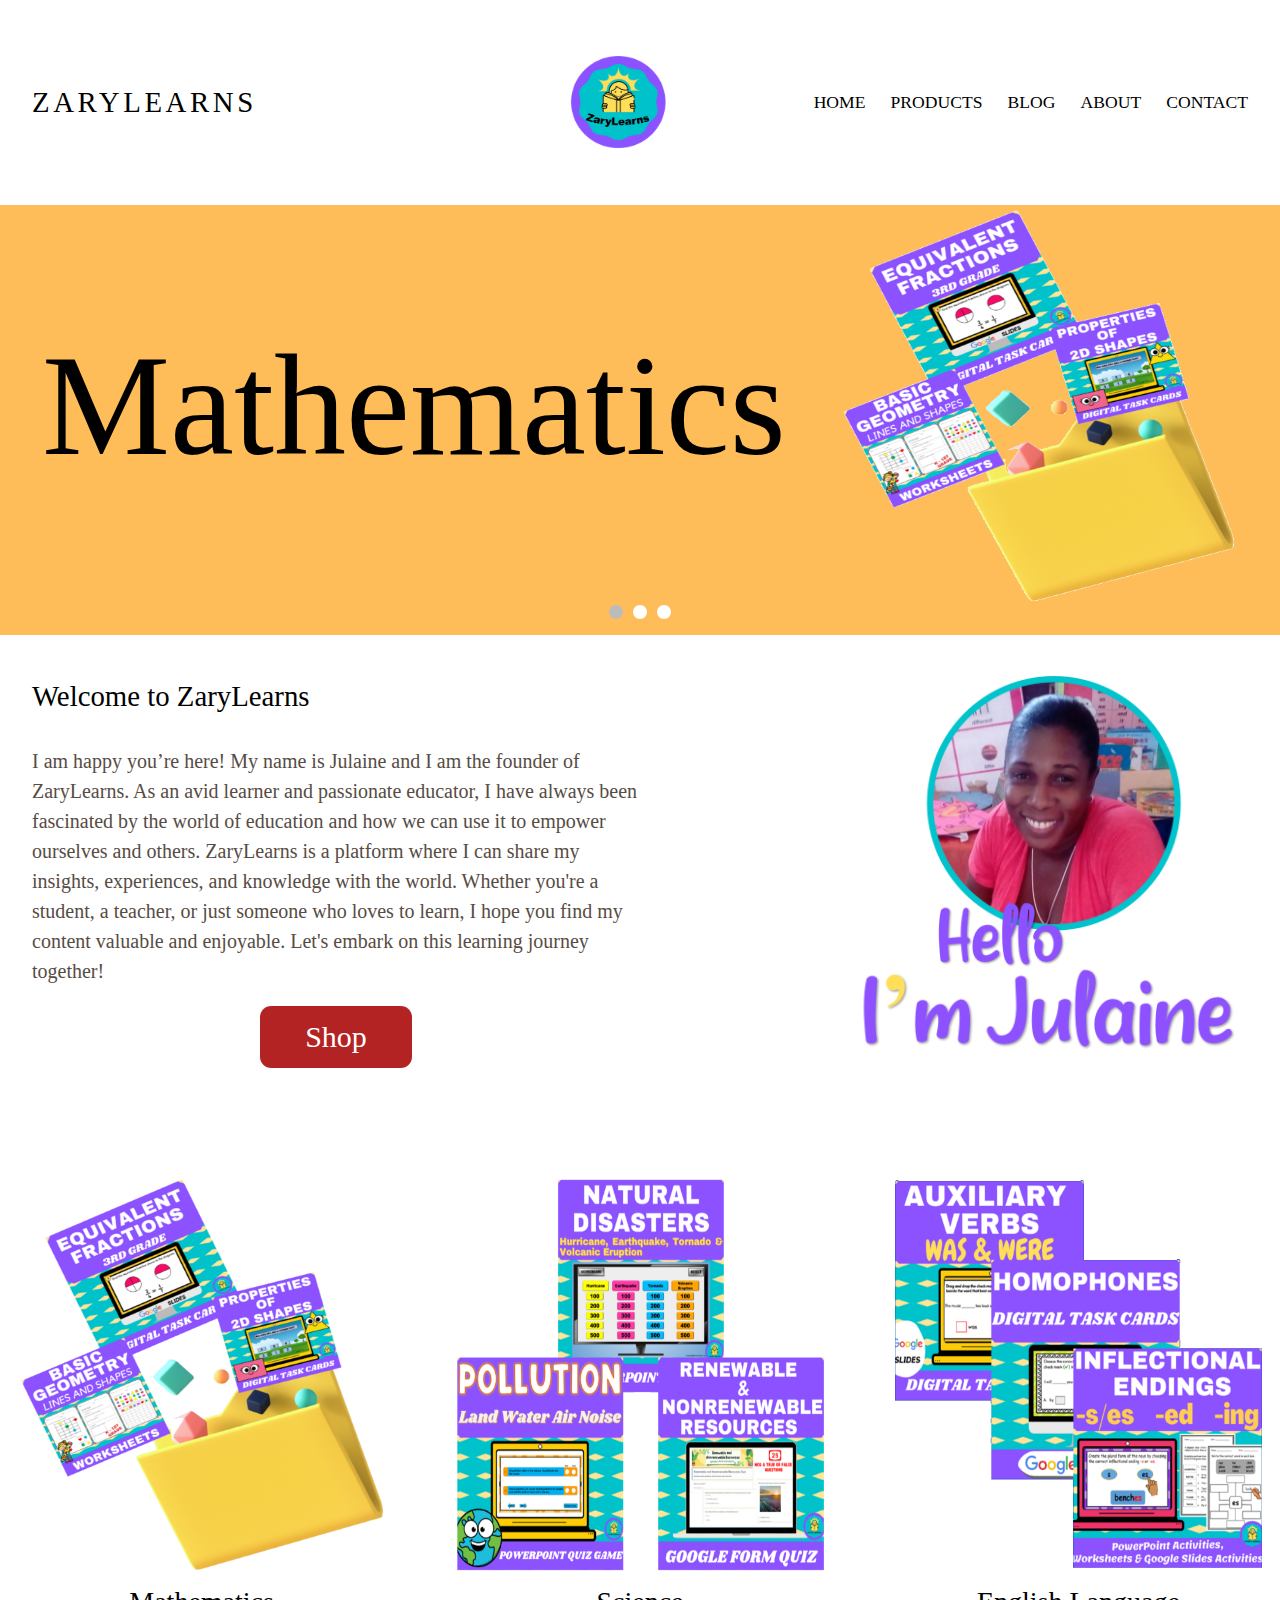
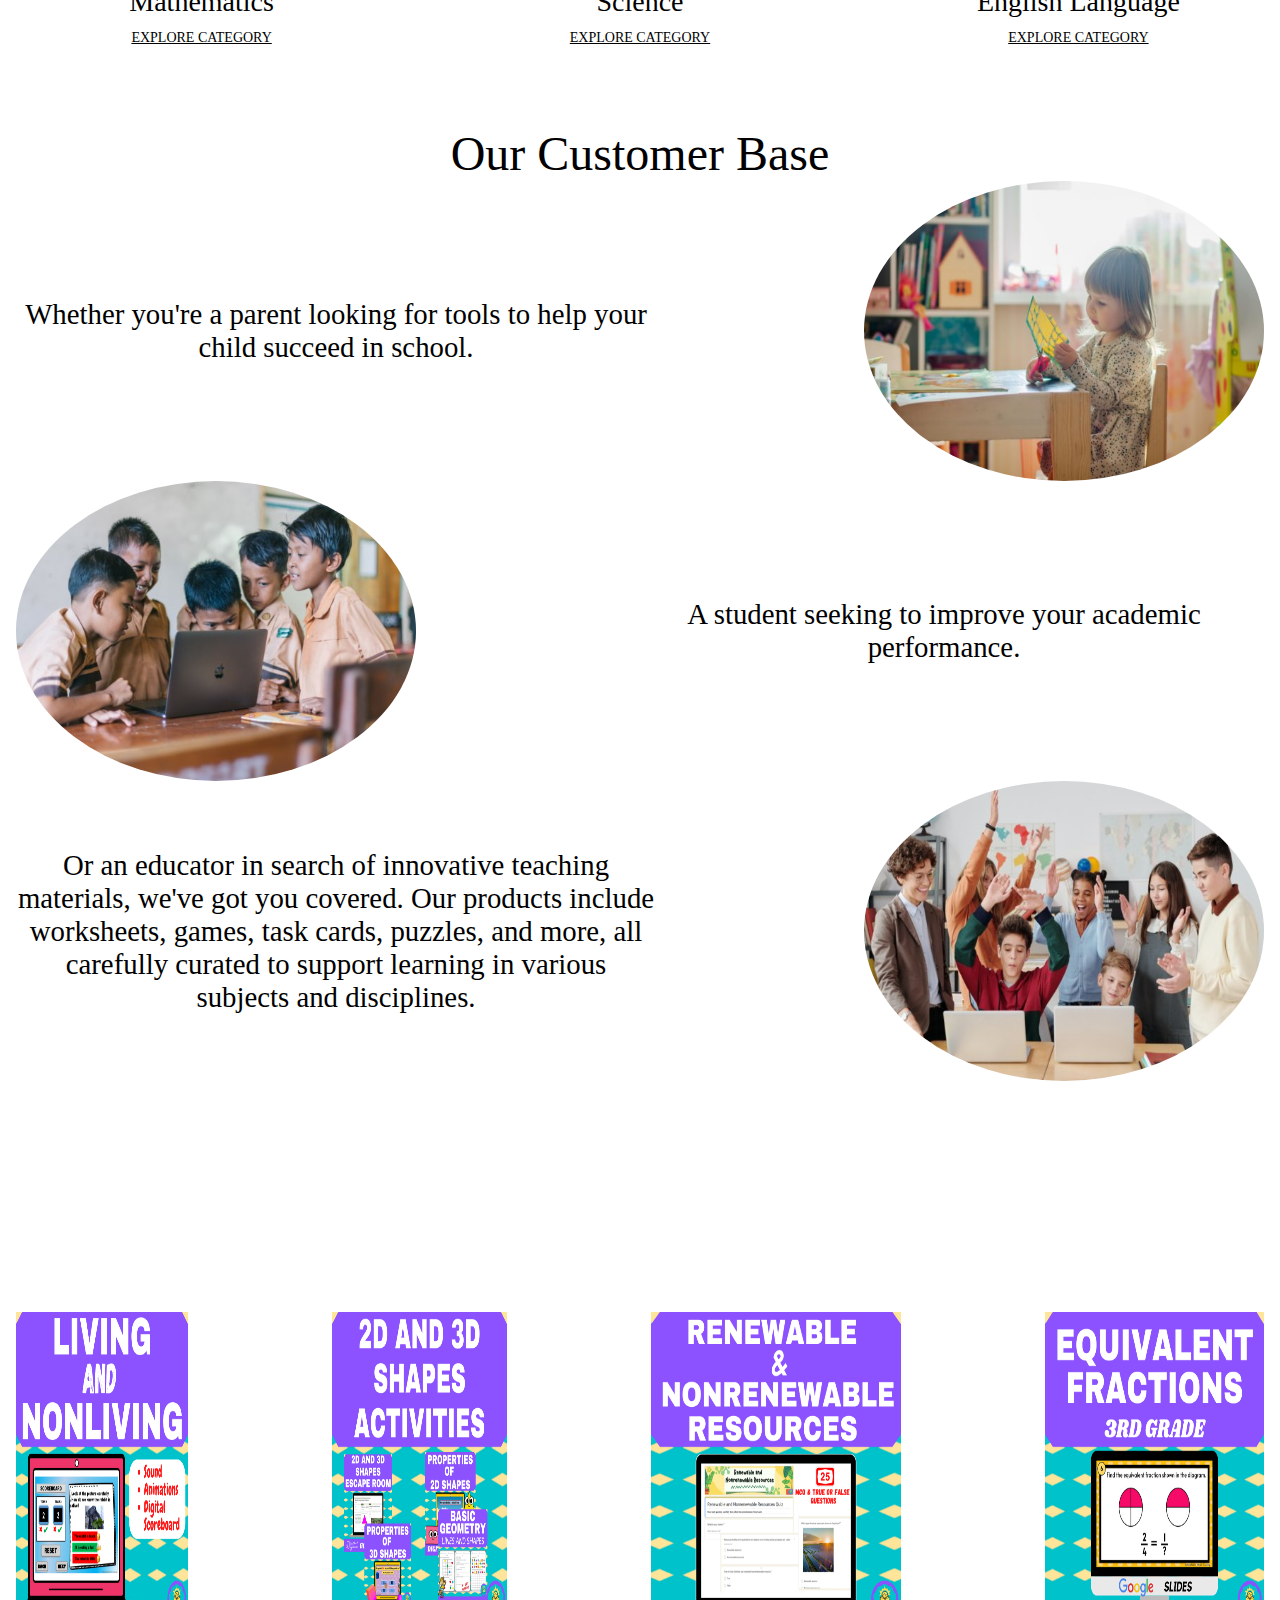
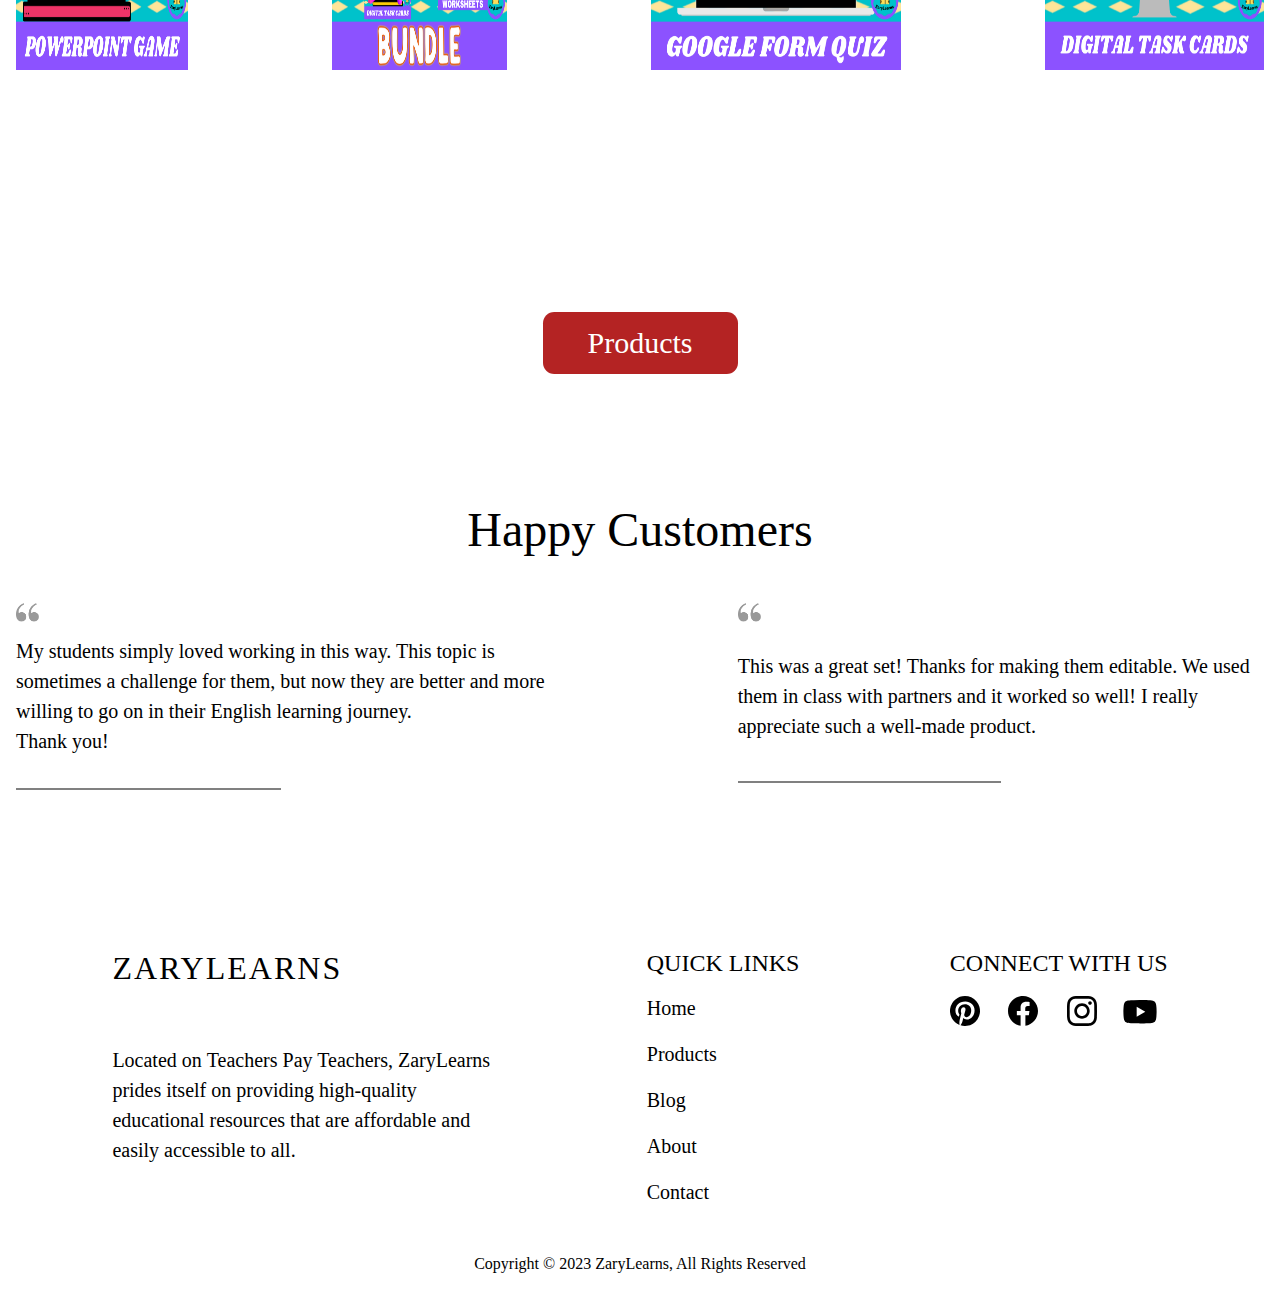
==== commit aea79400: "updated favicon" ====
--- a/index.html
+++ b/index.html
@@ -7,8 +7,11 @@
         including science, mathematics, english language and more, all designed to help you achieve your teaching or learning goals. Explore our collection of engaging lesson plans, informative articles, 
         and practical teaching tools and supercharge your teaching or learning journey today.">
         <link rel="stylesheet" href="css/styles.css">
-        <link rel="icon" type="image/png" href="https://www.zarylearns.com/assets/logo/LOGO.png">
-        <title>Creating high-quality educational resources for teachers, parents and students. Our commitment to high-quality learning materials makes education accessible to everyone. | ZaryLearns Home</title>
+        <link rel="apple-touch-icon" sizes="180x180" href="/apple-touch-icon.png">
+        <link rel="icon" type="image/png" sizes="32x32" href="/favicon-32x32.png">
+        <link rel="icon" type="image/png" sizes="16x16" href="/favicon-16x16.png">
+        <link rel="manifest" href="/site.webmanifest">
+        <title>ZaryLearns</title>
     </head>
 
     <body onload="initialize()">
--- a/css/styles.css
+++ b/css/styles.css
@@ -619,7 +619,8 @@
 
 .featured-products-div { 
     display: grid;
-    grid-template-columns: repeat(4, minmax(0em, 15.625em));
+    /* grid-template-columns: repeat(4, minmax(0em, 15.625em)); */
+    grid-auto-flow: column;
     width: fit-content;
     height: fit-content;
     margin: 0 auto;
@@ -629,6 +630,7 @@
 
 .featured-product { 
     max-width: 15.625em;
+    height: min-content;
     display: grid;
     row-gap: 0.5em;
     transition: all .2s ease-in-out;
@@ -1312,7 +1314,7 @@
     }
 
     .featured-products-div { 
-        grid-template-columns: auto;
+        grid-auto-flow: row;
         row-gap: 2em;
     }
 
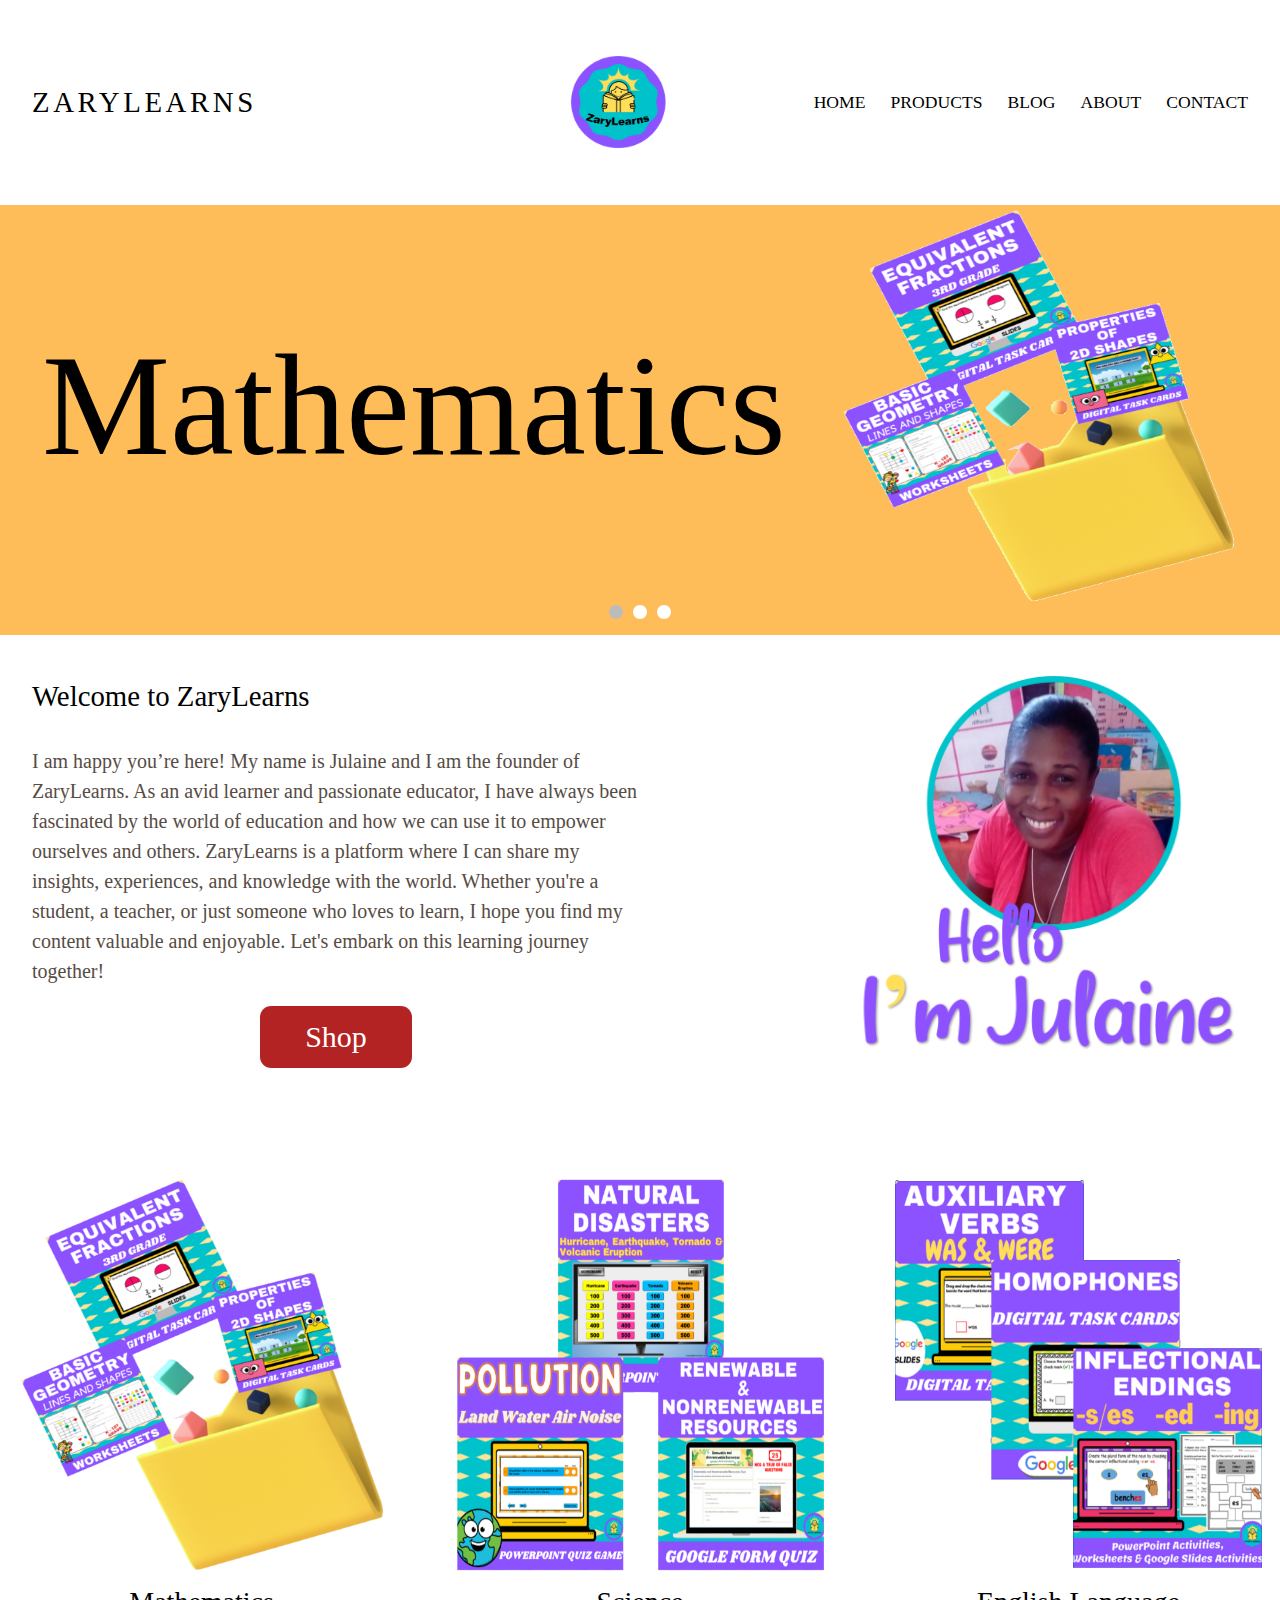
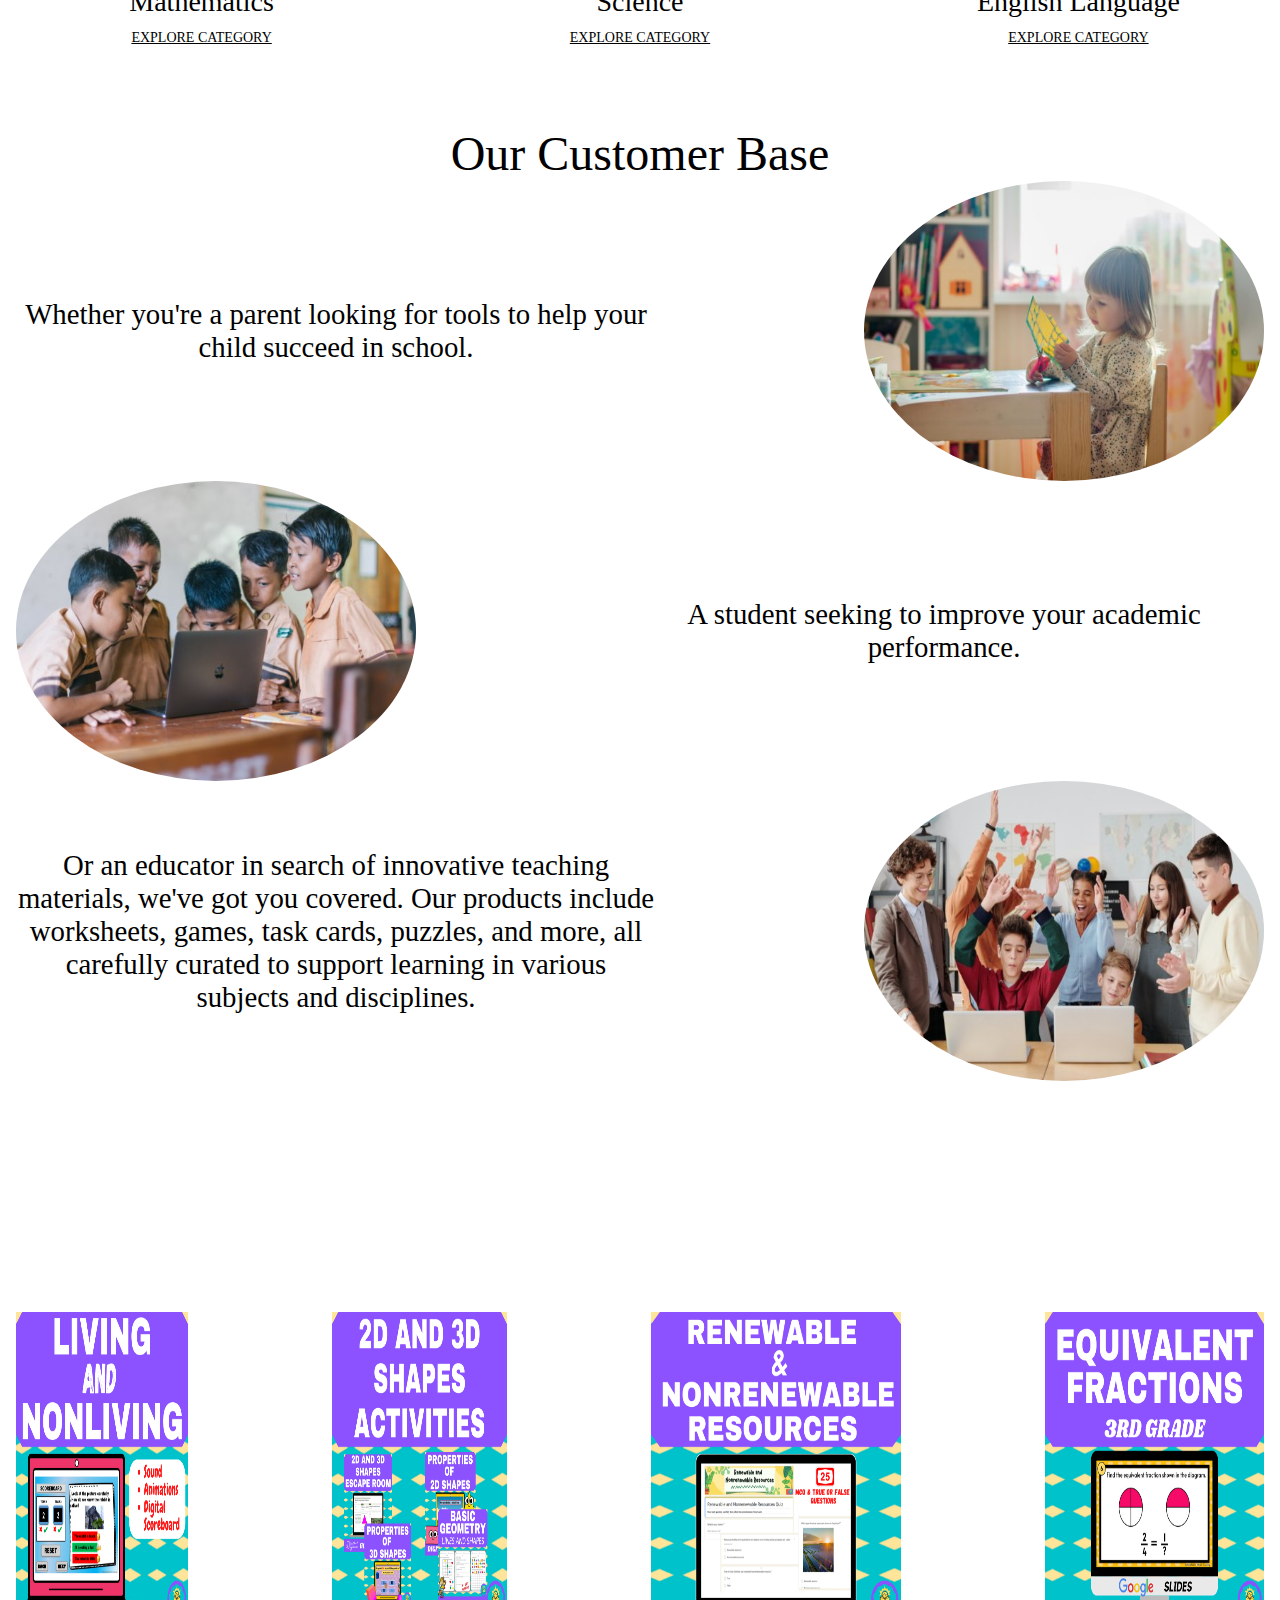
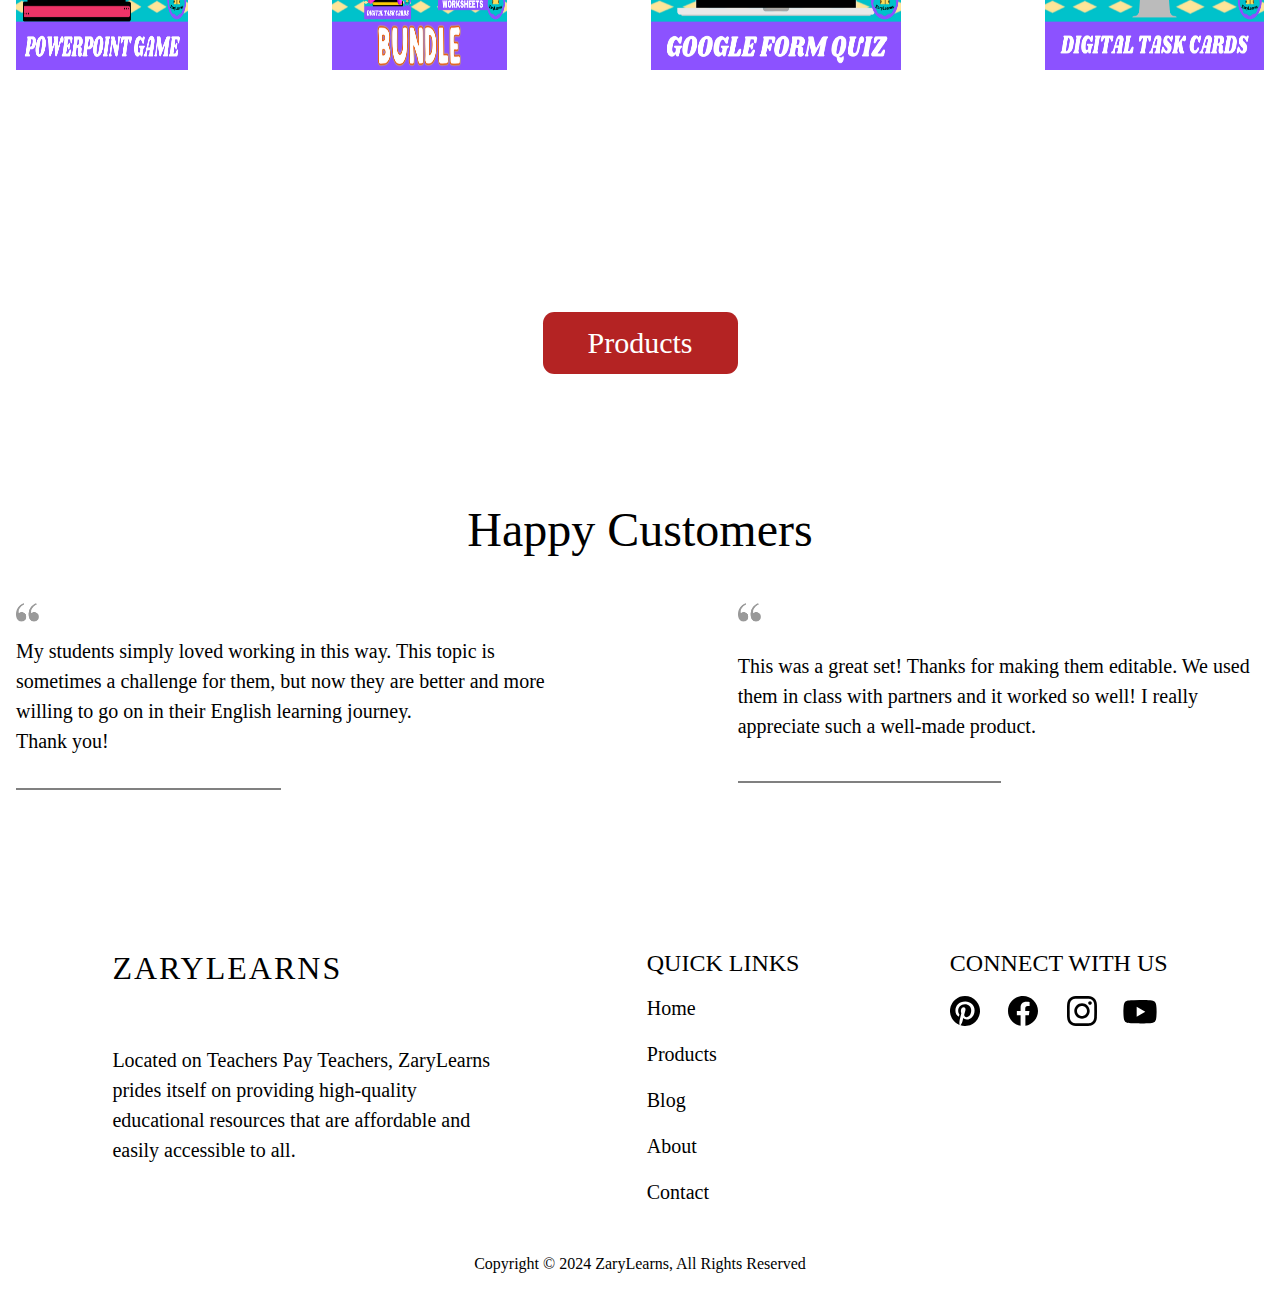
==== commit 2ff129d6: "Update index.html" ====
--- a/index.html
+++ b/index.html
@@ -302,11 +302,11 @@
                         </div>
     
                         <div class="copyright">
-                            <p>Copyright &#169 2023 ZaryLearns, All Rights Reserved</p>
+                            <p>Copyright &#169 2024 ZaryLearns, All Rights Reserved</p>
                         </div>
                     </div>
                 </footer>
             </div>
         </div>
     </body>
-</html>+</html>
